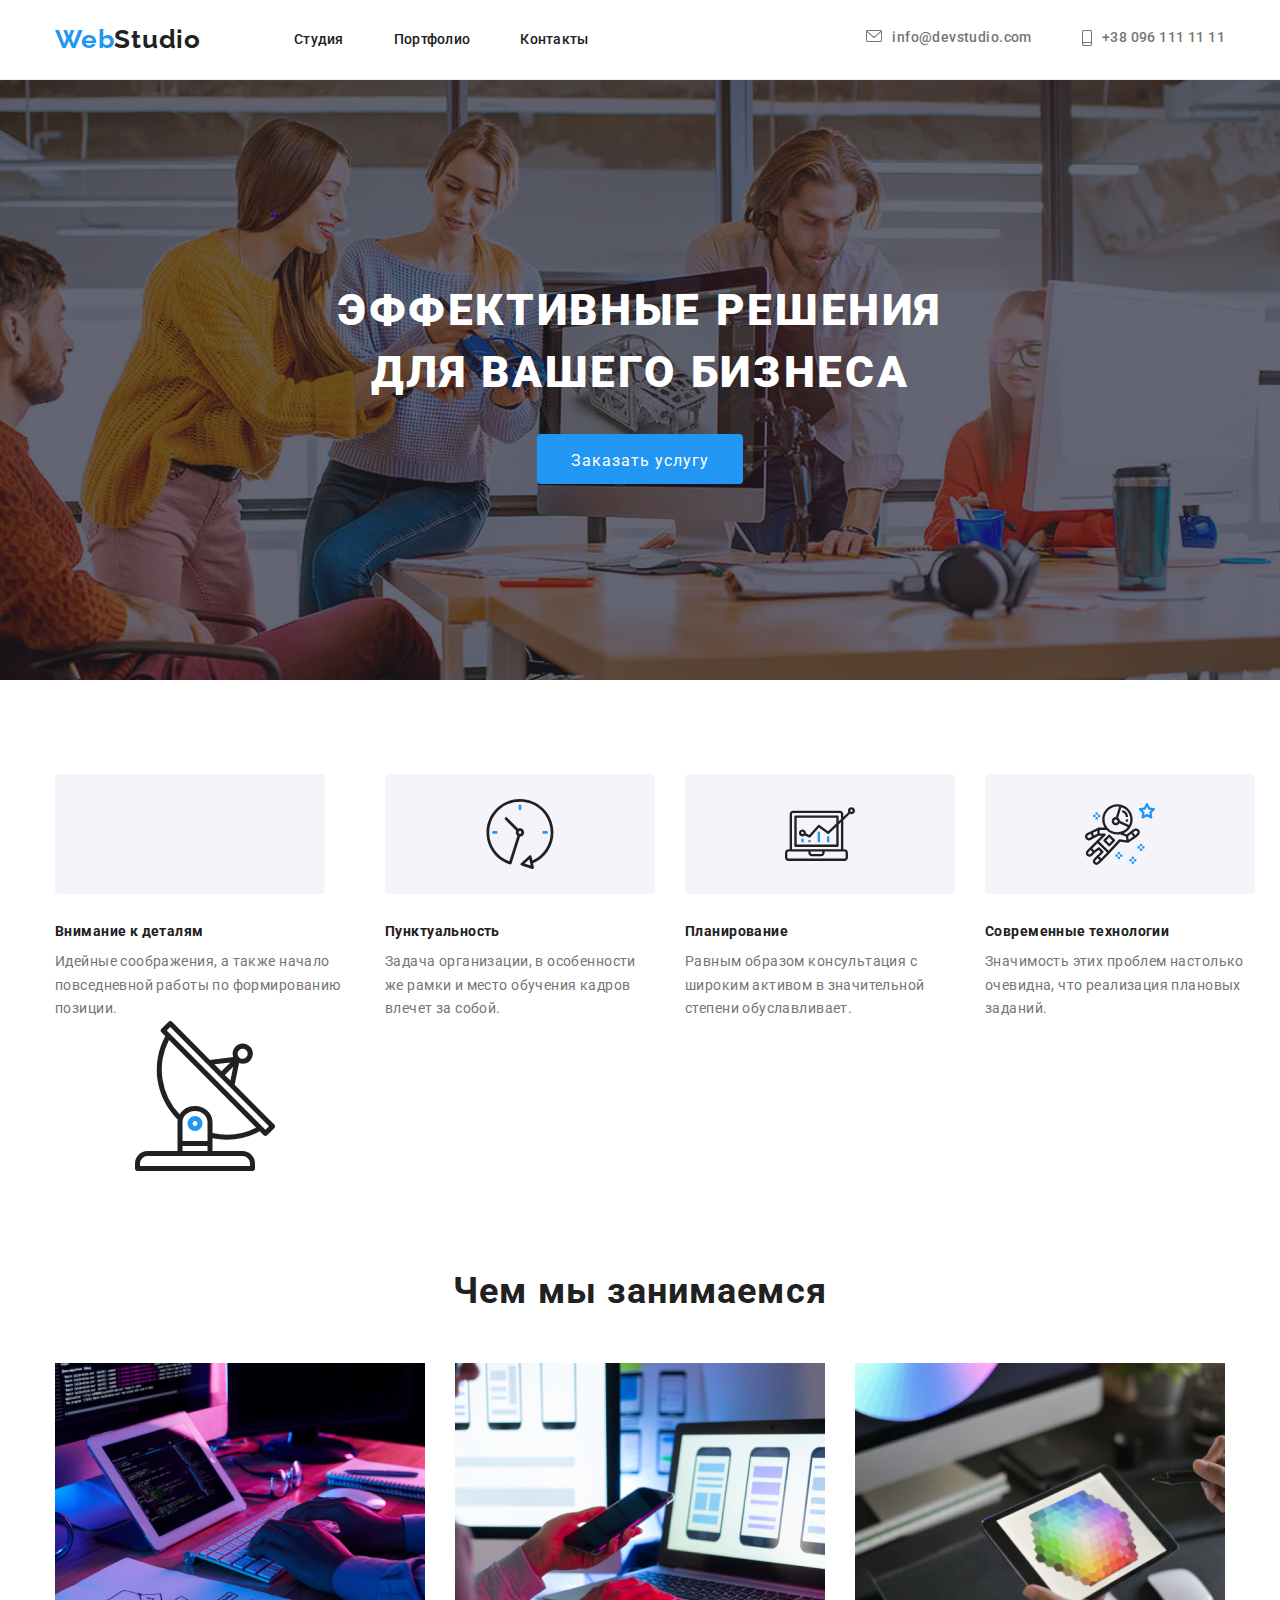
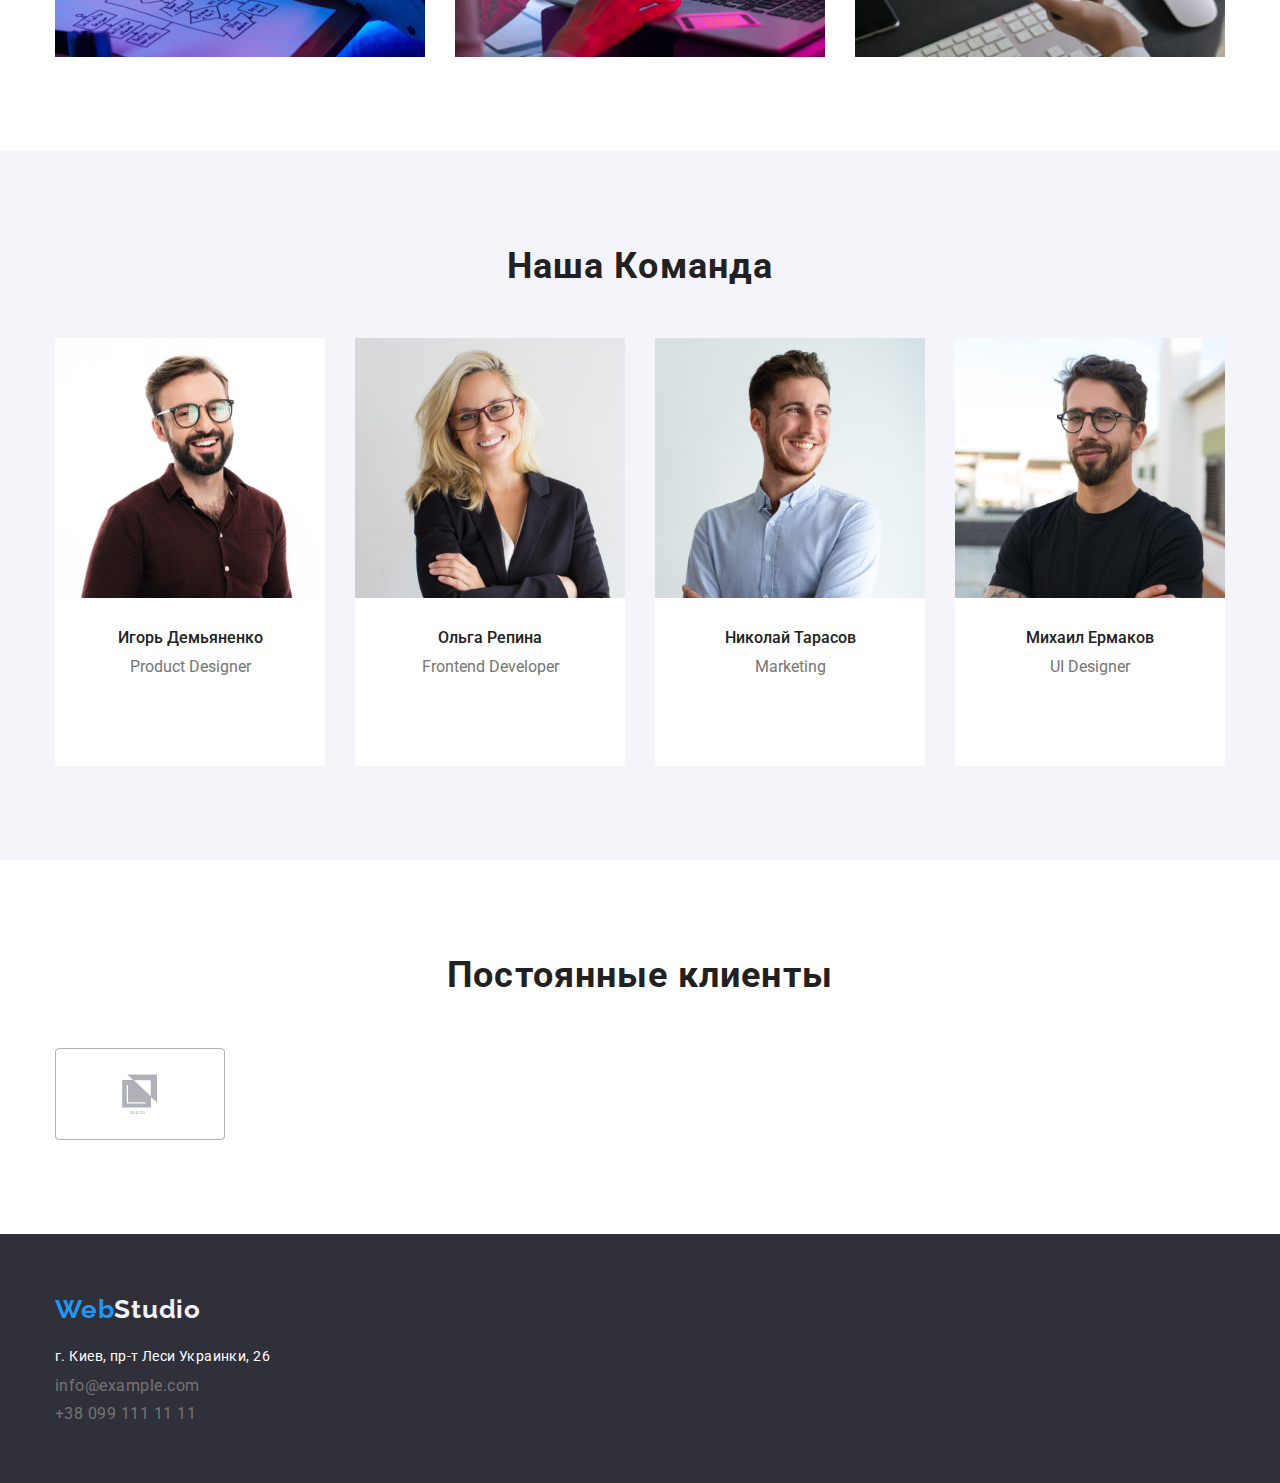
==== index.html @ 6a3cccfc "1" ====
<!DOCTYPE html>
<html lang="ru">

<head>
    <meta charset="UTF-8">
    <meta http-equiv="X-UA-Compatible" content="IE=edge">
    <meta name="viewport" content="width=device-width, initial-scale=1.0">
    <link rel="preconnect" href="https://fonts.googleapis.com">
    <link rel="preconnect" href="https://fonts.gstatic.com" crossorigin>
    <link rel="preconnect" href="https://fonts.googleapis.com">
    <link rel="preconnect" href="https://fonts.gstatic.com" crossorigin>
    <link href="https://fonts.googleapis.com/css2?family=Raleway:wght@700&family=Roboto:wght@400;500;700;900&display=swap"
        rel="stylesheet">
    <link rel="stylesheet" href="./css/modern-normalize.css"> 
    <link rel="stylesheet" href="./css/style.css">
    <title>Studio</title>
</head>

<body>
    <!--шапка сайта-->
    <header class="header">
        <div class="container header-container">
            <nav class="nav">
                <a class="header-logo" href=""><span class="logo-web">Web</span>Studio</a>
                <ul class="nav-list">
                    <li class="nav-item current">
                        <a class="nav-link " href="./index.html">Студия</a>
                    </li>
                    <li class="nav-item">
                        <a class="nav-link" href="./portfolio.html">Портфолио</a>
                    </li>
                    <li class="nav-item">
                        <a class="nav-link" href="#">Контакты</a>
                    </li>
                </ul>
            </nav>
            <ul class="nav-contacts">
                <li class="contacts-item">
                    <a class="contacts-link icon-mail" href="info@devstudio.com">info@devstudio.com</a>
                </li>
            
                <li class="contacts-item">
                    <a class="contacts-link icon-tel" href="+380961111111">+38 096 111 11 11</a>
                </li>
            </ul>
        </div>
    </header>
    <!--уникальный контент страницы-->
    <main>
        <!--секция 1-->
        <section class="hero-section">
            <div class="container container-hero">
                <h1 class="hero-titel">ЭФФЕКТИВНЫЕ РЕШЕНИЯ<br> ДЛЯ ВАШЕГО БИЗНЕСА</h1>
                <button class="button-hero" type="button">Заказать услугу</button>
            </div>
        </section>
        <!--наши преимущества-->
        <section class="section">
            <div class="container">
                <h2 class="visually-hidden">Наши преимущества</h2>
                <ul class="benefits-list">
                    <li class="benefits-item antena">
                        <h3 class="benefits-titel">Внимание к деталям</h3>
                        <p class="benefits-text">Идейные соображения, а также начало повседневной работы по формированию позиции.</p>
                        <svg>
                            <use href="./images/svg/symbol-defs.svg#icon-antenna"></use>
                        </svg>
                    </li>
                
                    <li class="benefits-item clock">
                        <h3 class="benefits-titel">Пунктуальность</h3>
                        <p class="benefits-text">Задача организации, в особенности же рамки и место обучения кадров влечет за собой.
                        </p>
                    </li>
                
                    <li class="benefits-item diagram">
                        <h3 class="benefits-titel">Планирование</h3>
                        <p class="benefits-text">Равным образом консультация с широким активом в значительной степени обуславливает.
                        </p>
                    </li>
                
                    <li class="benefits-item astronaut">
                        <h3 class="benefits-titel">Современные технологии</h3>
                        <p class="benefits-text">Значимость этих проблем настолько очевидна, что реализация плановых заданий.</p>
                    </li>
                </ul>
            </div>
        </section>
        <!--секция чем мы занимаемся-->
        <section class="section jobs-section">
            <div class="container">
                <h2 class="titel">Чем мы занимаемся</h2>
                <ul class="jobs-list">
                    <li class="jobs-item">
                        <img src="./images/tablet.png" alt="верстаем" width="370">
                    </li>
                    <li class="jobs-item">
                        <img src="./images/notebook.png" alt="програмируем" width="370">
                    </li>
                    <li class="jobs-item">
                        <img src="./images/tabletmini.png" alt="стилизируем" width="370">
                    </li>
                </ul>
            </div>
        </section>
        <!--секция наша команда-->
        <section class="section team-section">
            <div class="container">
                <h2 class="titel">Наша Команда</h2>
                <ul class="team-list">
                    <li class="team-item">
                        <img src="./images/jpeg/igor.jpg" alt="Игорь" width="270">
                        <div class="team-card">
                            <h3 class="team-name">Игорь Демьяненко</h3>
                            <p class="team-position">Product Designer</p>
                        </div>
                    </li>
                    <li class="team-item">
                        <img src="./images/jpeg/olga.jpg" alt="Ольга" width="270">
                        <div class="team-card">
                            <h3 class="team-name">Ольга Репина</h3>
                            <p class="team-position">Frontend Developer</p>
                        </div>
                    </li>
                    <li class="team-item">
                        <img src="./images/jpeg/nikolay.jpg" alt="Николай" width="270">
                        <div class="team-card">
                            <h3 class="team-name">Николай Тарасов</h3>
                            <p class="team-position">Marketing</p>
                        </div>
                    </li>
                    <li class="team-item">
                        <img src="./images/jpeg/mikhail.jpg" alt="Михаил" width="270">
                        <div class="team-card">
                            <h3 class="team-name">Михаил Ермаков</h3>
                            <p class="team-position">UI Designer</p>
                        </div>
                    </li>
                </ul>
            </div>
        </section>
        <section class="section">
            <div class="container">
                <h2 class="titel">Постоянные клиенты</h2>
                <ul class="clients-list">
                    <li class="clients-item">
                        <a class="clients-link">
                            <svg class="clients-icon">
                                <use href="./images/svg/symbol-defs.svg#icon-client-1"></use>
                            </svg>
                        </a>
                    </li>
                    <li class="clients-item">
                        
                    </li>
                    <li class="clients-item">
                        
                    </li>
                    <li class="clients-item">
                        
                    </li>
                    <li class="clients-item">
                        
                    </li>
                    <li class="clients-item">
                        
                    </li>
                </ul>
            </div>
        </section>
    </main>
    <!--подвал-->
    <footer class="page-footer">
        <div class="container">
            <a class="footer-logo" href=""><span class="logo-web">Web</span>Studio</a>
            <address class="address">
                <ul class="address-list">
                    <li class="address-item">
                        <a class="address-link"
                            href="https://www.google.com/maps/place/%D0%B1%D1%83%D0%BB.+%D0%9B%D0%B5%D1%81%D0%B8+%D0%A3%D0%BA%D1%80%D0%B0%D0%B8%D0%BD%D0%BA%D0%B8,+26,+%D0%9A%D0%B8%D0%B5%D0%B2,+02000/data=!4m2!3m1!1s0x40d4cf0e033ecbe9:0x57a4dffefec77da0?sa=X&ved=2ahUKEwixr6azg6_zAhUvlIsKHU6wDGkQ8gF6BAgFEAE">г.
                            Киев, пр-т Леси Украинки, 26</a>
                    </li>
                    <li class="address-item">
                        <a class="contacts-link" href="mailto:info@example.com">info@example.com</a>
                    </li>
                    <li class="address-item">
                        <a class="contacts-link" href="tel:+380991111111">+38 099 111 11 11</a>
                    </li>
                </ul>
            </address>
        </div>
    </footer>
</body>

</html>
---- css/style.css ----
/* 
основной шрифт страницы Roboto 
шрифт логотипа Raleway 700

Weight ссылок и кнопок на странице портфолио 500
Weight заголовков 700 900

цвета
основной цвет абзацов #757575;
вторичный цвет заголовков, ссылок #212121;
белый цвет для кнопок и заголовков #FFFFFF

основной цвет фона #E5E5E5
вторичный цвет фона #F5F4FA
цвет для сылок с эфектом ховер #2196F3
-------------------------------------------------------------------------------------*/

:root {
  --title-text-color: #212121;
  --accent-color: #2196f3;
  --primary-white-color: #ffffff;
  --bg-white-color: #f5f4fa;
  --main-text-color: #757575;
  --dark-bg-color: #2f303a;
}

body {
  font-family: roboto, sans-serif;
  color: var(--main-text-color);
}
h1,
h2,
h3,
p {
  margin: 0;
}
ul {
  padding: 0;
  margin: 0;
  list-style: none;
}
img {
  display: block;
  max-width: 100%;
  height: auto;
}

.container {
  width: 1200px;
  margin-left: auto;
  margin-right: auto;
  padding-left: 15px;
  padding-right: 15px;
}
.section {
  padding-top: 94px;
  padding-bottom: 94px;
}
.titel {
  margin-top: 0;
  margin-bottom: 50px;

  font-weight: 700;
  font-size: 36px;
  line-height: 1.2;
  letter-spacing: 0.03em;
  text-align: center;
  color: var(--title-text-color);
}
.current {
  color: var(--accent-color);
}
/* шапка-----------*/
.header {
  border-bottom: 1px solid #eeeeee;
}
.header-container {
  display: flex;
  align-items: center;
}
.header-logo {
  font-family: raleway, sans-serif;
  font-weight: 700;
  font-size: 26px;
  line-height: 1.2;
  letter-spacing: 0.03em;
  color: var(--title-text-color);
  text-decoration: none;
}
.logo-web {
  color: var(--accent-color);
}
/* навигация -----------------------------*/
.nav {
  display: flex;
  align-items: center;
}
.nav-list {
  display: flex;
  margin-left: 93px;
}
.nav-list .nav-item:not(:last-child) {
  margin-right: 50px;
}
.nav-item {
  list-style: none;
}

.nav-link {
  display: block;
  padding-top: 32px;
  padding-bottom: 32px;

  font-weight: 500;
  font-size: 14px;
  line-height: 1.1;
  letter-spacing: 0.02em;
  color: var(--title-text-color);
  text-decoration: none;
}
.nav-link:hover,
.nav-link:focus {
  color: var(--accent-color);
}
/* почта+телефон -----------------------------*/
.nav-contacts {
  display: flex;
  margin-left: auto;

  font-weight: 500;
  font-size: 14px;
  line-height: 1.1;
  letter-spacing: 0.02em;
  list-style: none;
}
.nav-contacts .contacts-item + .contacts-item {
  margin-left: 50px;
}

.contacts-link {
  display: inline-flex;

  color: var(--main-text-color);
  text-decoration: none;
  font-style: normal;
  letter-spacing: 0.03em;
}
.contacts-link:hover,
.contacts-link:focus {
  color: var(--accent-color);
}
.icon-mail::before {
  content: "";
  width: 16px;
  height: 12px;
  margin-right: 10px;
  background-image: url(../images/svg/envelope.svg);
}
.icon-tel::before {
  content: "";
  width: 10px;
  height: 16px;
  margin-right: 10px;
  background-image: url(../images/svg/smartphone.svg);
}

/* герой --------------------------------------*/
.hero-section {
  padding: 200px 0;
  text-align: center;
  max-width: 1600px;
  height: 600px;
  margin-left: auto;
  margin-right: auto;
  background-image: linear-gradient(
      to right,
      rgba(47, 48, 58, 0.4),
      rgba(47, 48, 58, 0.4)
    ),
    url(../images/jpeg/bg-img.jpg);
  background-repeat: no-repeat;
  background-position: center;
}
.container-hero {
}
.hero-titel {
  margin-top: 0;
  margin-bottom: 30px;

  font-weight: 900;
  font-size: 44px;
  line-height: 1.4;
  letter-spacing: 0.06em;
  color: var(--primary-white-color);
}
.button-hero {
  min-width: 200px;
  height: 50px;
  padding: 10px 32px;
  border-radius: 4px;
  border-color: transparent;

  font-family: roboto, sans-serif;
  font-size: 16px;
  line-height: 1.9;
  letter-spacing: 0.06em;
  color: var(--primary-white-color);
  background-color: var(--accent-color);
  cursor: pointer;
}

/* секция ПРЕИМУЩЕСТВА(BENEFITS) страница "студия"------------- */
.visually-hidden {
  position: absolute;
  width: 1px;
  height: 1px;
  margin: -1px;
  padding: 0;
  overflow: hidden;
  border: 0;
  clip: rect(0 0 0 0);
}
.benefits-list {
  display: flex;
}
.benefits-list .benefits-item + .benefits-item {
  margin-left: 30px;
}
.benefits-item {
  display: block;
}
.benefits-item::before {
  display: block;
  content: "";
  width: 270px;
  height: 120px;
  margin-bottom: 30px;
  border-radius: 4px;
  background-repeat: no-repeat;
  background-position: center;
  background-color: var(--bg-white-color);
}
/* .antena::before {
  background-image: url(../images/svg/symbol-defs.svg#icon-antenna);
} */
.clock::before {
  background-image: url(../images/svg/clock\ 1.svg);
}
.diagram::before {
  background-image: url(../images/svg/diagram\ 1.svg);
}
.astronaut::before {
  background-image: url(../images/svg/astronaut\ 1.svg);
}
.benefits-titel {
  margin-top: 0;
  margin-bottom: 10px;

  font-weight: 700;
  font-size: 14px;
  line-height: 1.1;
  letter-spacing: 0.03em;
  color: var(--title-text-color);
}
.benefits-text {
  margin-top: 0;
  margin-bottom: 0;

  font-weight: 400;
  font-size: 14px;
  line-height: 1.7;
  letter-spacing: 0.03em;
}

/* секция ЧЕМ МЫ ЗАНИМАЕМСЯ(Jobs) страница "студия"--------- */
.jobs-section {
  padding-top: 0;
}
.jobs-list {
  display: flex;
}
.jobs-list .jobs-item + .jobs-item {
  margin-left: 30px;
}

/* секция команда(Team) страница "студия" --------------------*/
.team-section {
  background-color: var(--bg-white-color);
}
.team-card {
  padding: 30px 0;
  background-color: var(--primary-white-color);
}

.team-list {
  display: flex;
}
.team-list .team-item + .team-item {
  margin-left: 30px;
}
.team-item {
  border-radius: 0px 0px 4px 4px;
}
.team-card::after {
  display: block;
  content: "";
  height: 44px;
  margin-top: 16px;
  background-repeat: no-repeat;
  background-position: center;
  background-image: url();
}
.team-name {
  margin-bottom: 10px;
  text-align: center;
  font-weight: 500;
  font-size: 16px;
  line-height: 1.2;
  color: var(--title-text-color);
}
.team-position {
  text-align: center;
  font-weight: 400;
  font-size: 16px;
  line-height: 1.2;
}
/* секция клиенты-------------------- */
.clients-list {
  display: flex;
}
.clients-list .clients-item + .clients-item {
  margin-left: 30px;
}
.clients-item {
}
.clients-link {
  display: block;
  width: 170px;
  height: 92px;
  border: 1px solid #afb1b8;
  border-radius: 4px;
}
.clients-icon {
  width: 100%;
  height: 100%;
}

/* футер--------------------------------------------------- */
.page-footer {
  padding: 60px 0;
  background-color: #2f303a;
}
.footer-logo {
  display: block;
  margin-bottom: 20px;
  font-family: raleway, sans-serif;
  font-weight: 700;
  font-size: 26px;
  line-height: 1.2;
  letter-spacing: 0.03em;
  color: var(--bg-white-color);
  text-decoration: none;
}
.address-list {
}
.address-list .address-item + .address-item {
  margin-top: 9px;
}
.address-item {
}
.address-link {
  font-style: normal;
  font-size: 14px;
  line-height: 1.7;
  letter-spacing: 0.03em;
  color: var(--primary-white-color);
  text-decoration: none;
}
.address-link:hover,
.address-link:focus {
  color: var(--accent-color);
}

/* СТРАНИЦА портфолио ----------------------------------*/
/* кнопки навигации */
.filters-section {
  margin-top: 94px;
}
.buttons-list {
  display: flex;
  justify-content: center;
  margin-bottom: 34px;
  list-style: none;
}
.buttons-list .buttons-item + .buttons-item {
  margin-left: 8px;
}
.buttons-item {
}
.filter-btn {
  border: transparent;
  padding: 6px 22px;
  border-radius: 4px;
  height: 38px;

  font-family: roboto, sans-serif;
  font-weight: 500;
  font-size: 16px;
  line-height: 1.6;
  letter-spacing: 0.03em;
  color: var(--title-text-color);
  background-color: var(--bg-white-color);
  cursor: pointer;
}
.filter-btn:hover,
.filter-btn:focus {
  color: var(--primary-white-color);
  background-color: var(--accent-color);
}

/* СЕКЦИЯ портфолио ---------------------------------------*/
.portfolio-list {
  display: inline-flex;
  flex-wrap: wrap;
}
.portfolio-item {
  width: 370px;
  margin-right: 30px;
  margin-bottom: 30px;
  border-right: 1px solid #eeeeee;
  border-bottom: 1px solid #eeeeee;
  border-left: 1px solid #eeeeee;
}
.portfolio-item:nth-child(3n) {
  margin-right: 0;
}
.portfolio-item:nth-last-child(-n + 3) {
  margin-bottom: 0;
}
.portfolio-card {
  padding: 20px 24px;
}
.portfolio-titel {
  margin-bottom: 4px;

  font-weight: 700;
  font-size: 18px;
  line-height: 2;
  letter-spacing: 0.06em;
  color: var(--title-text-color);
}
.portfolio-text {
  letter-spacing: 0.03em;
}
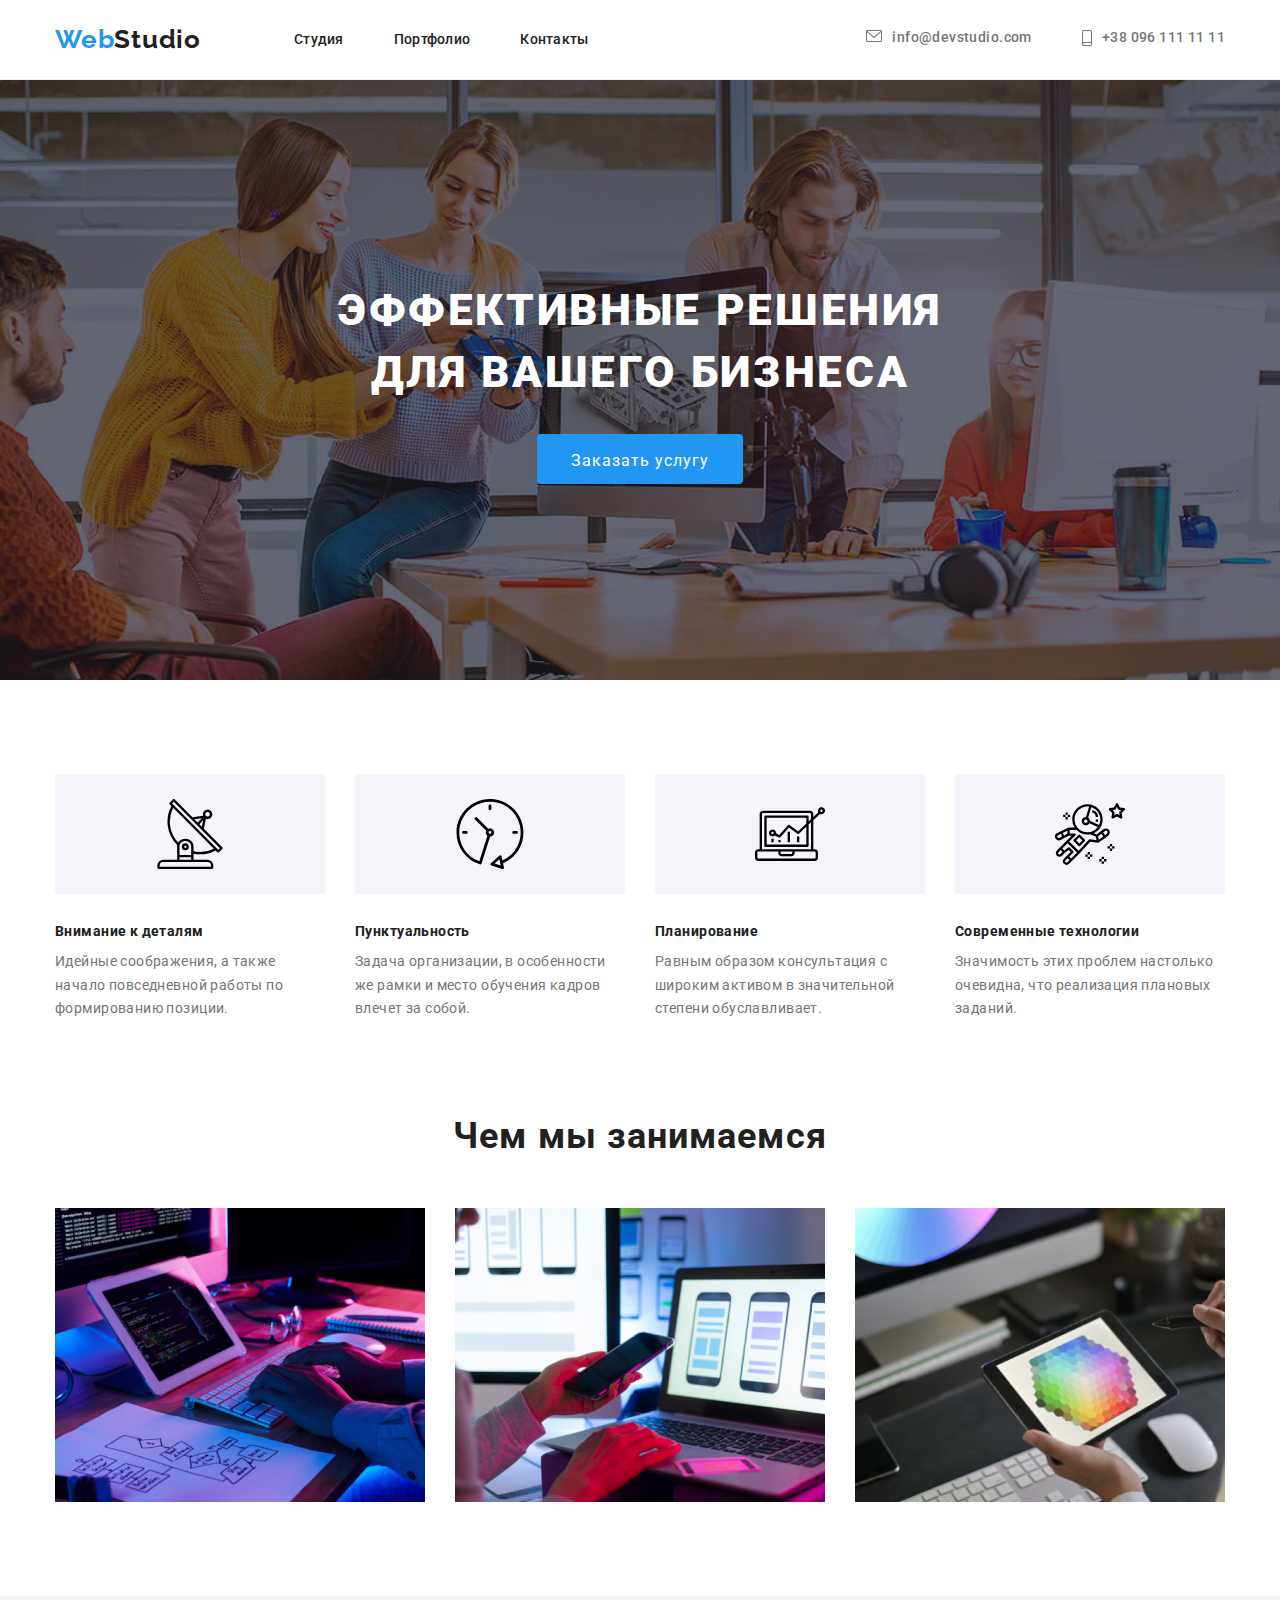
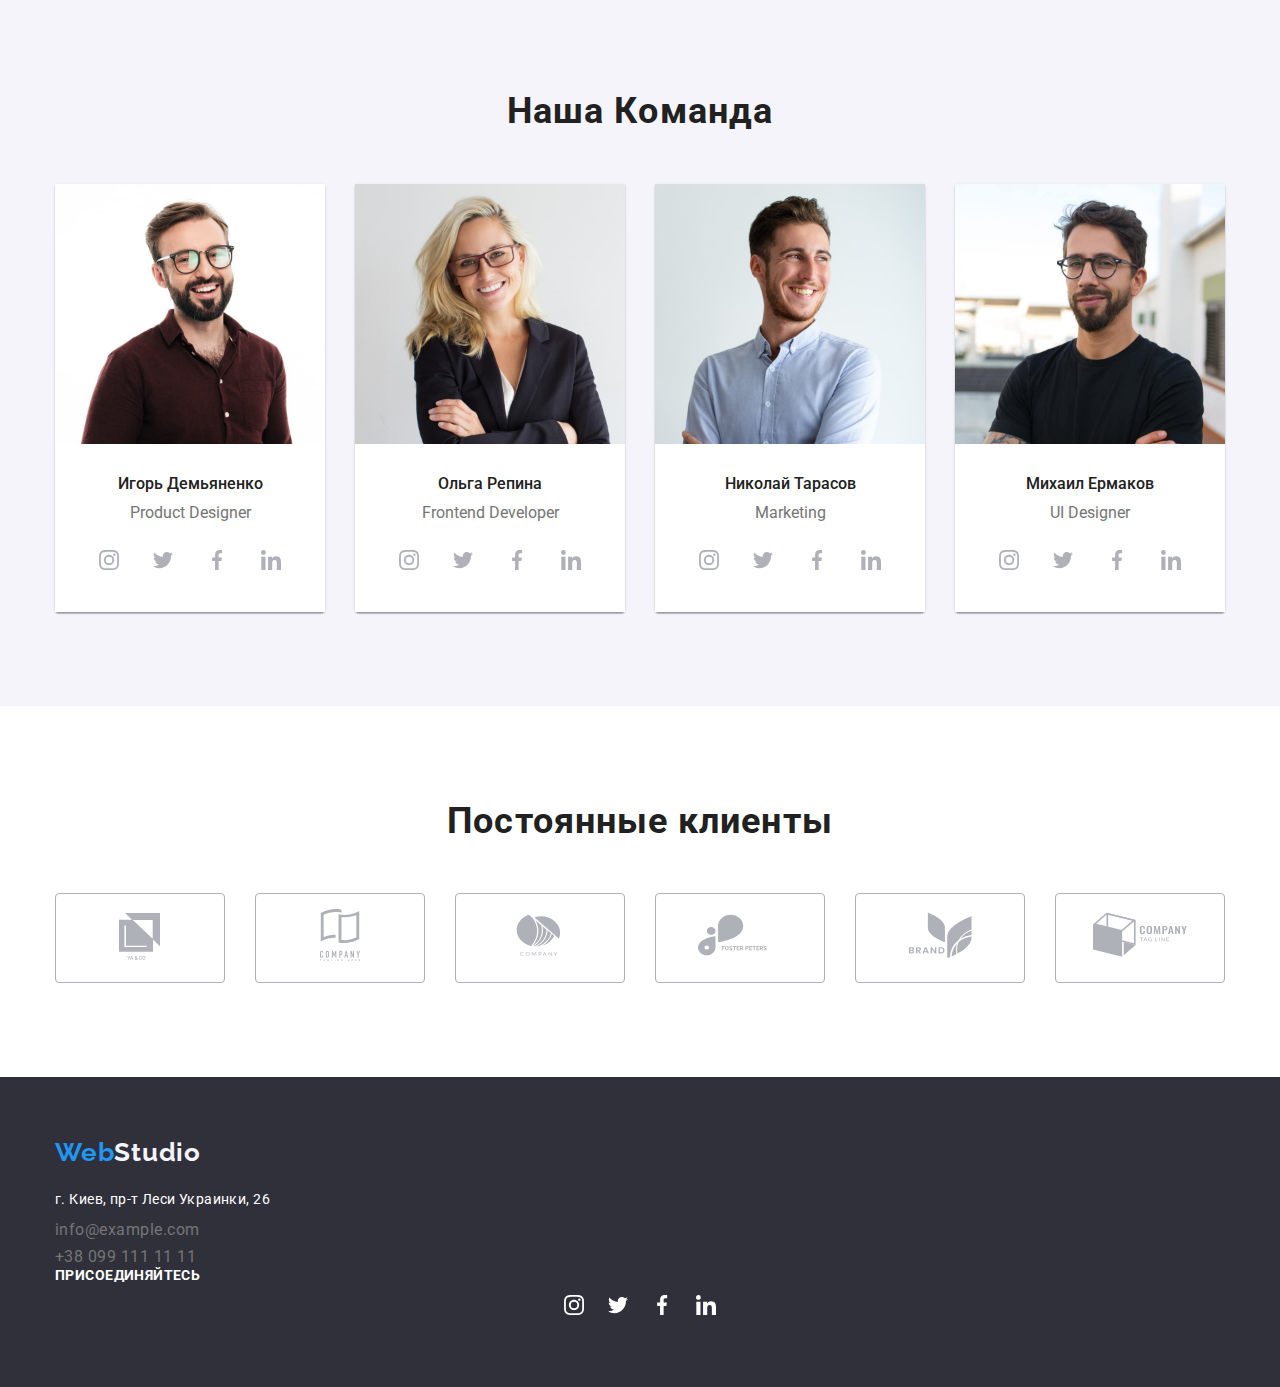
==== commit e00410d6: "свг готово 3 секции" ====
--- a/index.html
+++ b/index.html
@@ -59,27 +59,44 @@
             <div class="container">
                 <h2 class="visually-hidden">Наши преимущества</h2>
                 <ul class="benefits-list">
-                    <li class="benefits-item antena">
+                    <li class="benefits-item ">
+                        <div class="benefits-bg">
+                              <svg class="benefits-icon" width="70" height="70"viewBox="0 0 70 70">
+                                 <use href="./images/svg/symbol-defs.svg#icon-antenna"></use>
+                             </svg> 
+                        </div>
                         <h3 class="benefits-titel">Внимание к деталям</h3>
                         <p class="benefits-text">Идейные соображения, а также начало повседневной работы по формированию позиции.</p>
-                        <svg>
-                            <use href="./images/svg/symbol-defs.svg#icon-antenna"></use>
+                    </li>
+                
+                    <li class="benefits-item ">
+                        <div class="benefits-bg">
+                        <svg class="" width="70" height="70">
+                            <use href="./images/svg/symbol-defs.svg#icon-clock"></use>
                         </svg>
-                    </li>
-                
-                    <li class="benefits-item clock">
+                        </div>
                         <h3 class="benefits-titel">Пунктуальность</h3>
                         <p class="benefits-text">Задача организации, в особенности же рамки и место обучения кадров влечет за собой.
                         </p>
                     </li>
                 
-                    <li class="benefits-item diagram">
+                    <li class="benefits-item ">
+                        <div class="benefits-bg">
+                        <svg class="" width="70" height="70">
+                            <use href="./images/svg/symbol-defs.svg#icon-diagram"></use>
+                        </svg>
+                        </div>
                         <h3 class="benefits-titel">Планирование</h3>
                         <p class="benefits-text">Равным образом консультация с широким активом в значительной степени обуславливает.
                         </p>
                     </li>
                 
-                    <li class="benefits-item astronaut">
+                    <li class="benefits-item ">
+                        <div class="benefits-bg">
+                        <svg class="" width="70" height="70">
+                            <use href="./images/svg/symbol-defs.svg#icon-astronaut"></use>
+                        </svg>
+                        </div>
                         <h3 class="benefits-titel">Современные технологии</h3>
                         <p class="benefits-text">Значимость этих проблем настолько очевидна, что реализация плановых заданий.</p>
                     </li>
@@ -113,6 +130,44 @@
                         <div class="team-card">
                             <h3 class="team-name">Игорь Демьяненко</h3>
                             <p class="team-position">Product Designer</p>
+                            <ul class="social-list">
+                                <li class="social-item">
+                                    <a class="social-link">
+                                        <div class="social-bg">
+                                    <svg class="social-icon" widht="20" height="20">
+                                        <use href="./images/svg/symbol-defs.svg#icon-instagram"></use>
+                                    </svg>
+                                    </div>
+                                    </a>
+                                </li>
+                                <li class="social-item">
+                                    <a class="social-link">
+                                        <div class="social-bg">
+                                            <svg class="social-icon" widht="20" height="20">
+                                                <use href="./images/svg/symbol-defs.svg#icon-twitter"></use>
+                                            </svg>
+                                        </div>
+                                    </a>
+                                </li>
+                                <li class="social-item">
+                                    <a class="social-link">
+                                        <div class="social-bg">
+                                            <svg class="social-icon" widht="20" height="20">
+                                                <use href="./images/svg/symbol-defs.svg#icon-facebook"></use>
+                                            </svg>
+                                        </div>
+                                    </a>
+                                </li>
+                                <li class="social-item">
+                                    <a class="social-link">
+                                        <div class="social-bg">
+                                            <svg class="social-icon" widht="20" height="20">
+                                                <use href="./images/svg/symbol-defs.svg#icon-linkedin"></use>
+                                            </svg>
+                                        </div>
+                                    </a>
+                                </li>
+                            </ul>
                         </div>
                     </li>
                     <li class="team-item">
@@ -120,6 +175,44 @@
                         <div class="team-card">
                             <h3 class="team-name">Ольга Репина</h3>
                             <p class="team-position">Frontend Developer</p>
+                            <ul class="social-list">
+                                <li class="social-item">
+                                    <a class="social-link">
+                                        <div class="social-bg">
+                                            <svg class="social-icon" widht="20" height="20">
+                                                <use href="./images/svg/symbol-defs.svg#icon-instagram"></use>
+                                            </svg>
+                                        </div>
+                                    </a>
+                                </li>
+                                <li class="social-item">
+                                    <a class="social-link">
+                                        <div class="social-bg">
+                                            <svg class="social-icon" widht="20" height="20">
+                                                <use href="./images/svg/symbol-defs.svg#icon-twitter"></use>
+                                            </svg>
+                                        </div>
+                                    </a>
+                                </li>
+                                <li class="social-item">
+                                    <a class="social-link">
+                                        <div class="social-bg">
+                                            <svg class="social-icon" widht="20" height="20">
+                                                <use href="./images/svg/symbol-defs.svg#icon-facebook"></use>
+                                            </svg>
+                                        </div>
+                                    </a>
+                                </li>
+                                <li class="social-item">
+                                    <a class="social-link">
+                                        <div class="social-bg">
+                                            <svg class="social-icon" widht="20" height="20">
+                                                <use href="./images/svg/symbol-defs.svg#icon-linkedin"></use>
+                                            </svg>
+                                        </div>
+                                    </a>
+                                </li>
+                            </ul>
                         </div>
                     </li>
                     <li class="team-item">
@@ -127,6 +220,44 @@
                         <div class="team-card">
                             <h3 class="team-name">Николай Тарасов</h3>
                             <p class="team-position">Marketing</p>
+                            <ul class="social-list">
+                                <li class="social-item">
+                                    <a class="social-link">
+                                        <div class="social-bg">
+                                            <svg class="social-icon" widht="20" height="20">
+                                                <use href="./images/svg/symbol-defs.svg#icon-instagram"></use>
+                                            </svg>
+                                        </div>
+                                    </a>
+                                </li>
+                                <li class="social-item">
+                                    <a class="social-link">
+                                        <div class="social-bg">
+                                            <svg class="social-icon" widht="20" height="20">
+                                                <use href="./images/svg/symbol-defs.svg#icon-twitter"></use>
+                                            </svg>
+                                        </div>
+                                    </a>
+                                </li>
+                                <li class="social-item">
+                                    <a class="social-link">
+                                        <div class="social-bg">
+                                            <svg class="social-icon" widht="20" height="20">
+                                                <use href="./images/svg/symbol-defs.svg#icon-facebook"></use>
+                                            </svg>
+                                        </div>
+                                    </a>
+                                </li>
+                                <li class="social-item">
+                                    <a class="social-link">
+                                        <div class="social-bg">
+                                            <svg class="social-icon" widht="20" height="20">
+                                                <use href="./images/svg/symbol-defs.svg#icon-linkedin"></use>
+                                            </svg>
+                                        </div>
+                                    </a>
+                                </li>
+                            </ul>
                         </div>
                     </li>
                     <li class="team-item">
@@ -134,6 +265,44 @@
                         <div class="team-card">
                             <h3 class="team-name">Михаил Ермаков</h3>
                             <p class="team-position">UI Designer</p>
+                            <ul class="social-list">
+                                <li class="social-item">
+                                    <a class="social-link">
+                                        <div class="social-bg">
+                                            <svg class="social-icon" widht="20" height="20">
+                                                <use href="./images/svg/symbol-defs.svg#icon-instagram"></use>
+                                            </svg>
+                                        </div>
+                                    </a>
+                                </li>
+                                <li class="social-item">
+                                    <a class="social-link">
+                                        <div class="social-bg">
+                                            <svg class="social-icon" widht="20" height="20">
+                                                <use href="./images/svg/symbol-defs.svg#icon-twitter"></use>
+                                            </svg>
+                                        </div>
+                                    </a>
+                                </li>
+                                <li class="social-item">
+                                    <a class="social-link">
+                                        <div class="social-bg">
+                                            <svg class="social-icon" widht="20" height="20">
+                                                <use href="./images/svg/symbol-defs.svg#icon-facebook"></use>
+                                            </svg>
+                                        </div>
+                                    </a>
+                                </li>
+                                <li class="social-item">
+                                    <a class="social-link">
+                                        <div class="social-bg">
+                                            <svg class="social-icon" widht="20" height="20">
+                                                <use href="./images/svg/symbol-defs.svg#icon-linkedin"></use>
+                                            </svg>
+                                        </div>
+                                    </a>
+                                </li>
+                            </ul>
                         </div>
                     </li>
                 </ul>
@@ -144,26 +313,58 @@
                 <h2 class="titel">Постоянные клиенты</h2>
                 <ul class="clients-list">
                     <li class="clients-item">
-                        <a class="clients-link">
-                            <svg class="clients-icon">
+                        <div class="clients-bg">
+                        <a href="" class="clients-link">
+                            <svg class="clients-icon" width="106px" hight="60px">
                                 <use href="./images/svg/symbol-defs.svg#icon-client-1"></use>
                             </svg>
+                            </div>
                         </a>
                     </li>
                     <li class="clients-item">
-                        
-                    </li>
-                    <li class="clients-item">
-                        
-                    </li>
-                    <li class="clients-item">
-                        
-                    </li>
-                    <li class="clients-item">
-                        
-                    </li>
-                    <li class="clients-item">
-                        
+                        <div class="clients-bg">
+                        <a href="" class="clients-link">
+                            <svg class="clients-icon" width="106px" hight="60px">
+                                <use href="./images/svg/symbol-defs.svg#icon-client-2"></use>
+                            </svg>
+                        </a>
+                        </div>
+                    </li>
+                    <li class="clients-item">
+                        <div class="clients-bg">
+                        <a href="" class="clients-link">
+                            <svg class="clients-icon" width="106px" hight="60px">
+                                <use href="./images/svg/symbol-defs.svg#icon-client-3"></use>
+                            </svg>
+                        </a>
+                        </div>
+                    </li>
+                    <li class="clients-item">
+                        <div class="clients-bg">
+                    <a href="" class="clients-link">
+                        <svg class="clients-icon" width="106px" hight="60px">
+                            <use href="./images/svg/symbol-defs.svg#icon-client-4"></use>
+                        </svg>
+                    </a>
+                    </div>
+                    </li>
+                    <li class="clients-item">
+                        <div class="clients-bg">
+                    <a href="" class="clients-link">
+                        <svg class="clients-icon" width="106px" hight="60px">
+                            <use href="./images/svg/symbol-defs.svg#icon-client-5"></use>
+                        </svg>
+                    </a>
+                    </div>
+                    </li>
+                    <li class="clients-item">
+                        <div class="clients-bg">
+                        <a href="" class="clients-link">
+                            <svg class="clients-icon" width="106px" hight="60px">
+                                <use href="./images/svg/symbol-defs.svg#icon-client-6"></use>
+                            </svg>
+                        </a>
+                        </div>
                     </li>
                 </ul>
             </div>
@@ -187,7 +388,49 @@
                         <a class="contacts-link" href="tel:+380991111111">+38 099 111 11 11</a>
                     </li>
                 </ul>
+                
             </address>
+            <div class="social-footer">
+            <h2 class="social-titel">присоединяйтесь</h2>
+            <ul class="social-list">
+                <li class="footer-social-item">
+                    <a class="footer-social-link">
+                        <div class="footer-social-block">
+                            <svg class="social-icon" widht="20" height="20">
+                                <use href="./images/svg/symbol-defs.svg#icon-instagram1"></use>
+                            </svg>
+                        </div>
+                    </a>
+                </li>
+                <li class="footer-social-item">
+                    <a class="footer-social-link">
+                        <div class="footer-social-block">
+                            <svg class="social-icon" widht="20" height="20">
+                                <use href="./images/svg/symbol-defs.svg#icon-twitter1"></use>
+                            </svg>
+                        </div>
+                    </a>
+                </li>
+                <li class="footer-social-item">
+                    <a class="footer-social-link">
+                        <div class="footer-social-block">
+                            <svg class="social-icon" widht="20" height="20">
+                                <use href="./images/svg/symbol-defs.svg#icon-facebook1"></use>
+                            </svg>
+                        </div>
+                    </a>
+                </li>
+                <li class="footer-social-item">
+                    <a class="footer-social-link">
+                        <div class="footer-social-block">
+                            <svg class="social-icon" widht="20" height="20">
+                                <use href="./images/svg/symbol-defs.svg#icon-linkedin1"></use>
+                            </svg>
+                        </div>
+                    </a>
+                </li>
+            </ul>
+            </div>
         </div>
     </footer>
 </body>
--- a/css/style.css
+++ b/css/style.css
@@ -226,32 +226,21 @@
 .benefits-list .benefits-item + .benefits-item {
   margin-left: 30px;
 }
-.benefits-item {
-  display: block;
-}
-.benefits-item::before {
-  display: block;
-  content: "";
+
+.benefits-bg {
+  display: flex;
+  justify-content: center;
+  align-items: center;
   width: 270px;
   height: 120px;
   margin-bottom: 30px;
   border-radius: 4px;
-  background-repeat: no-repeat;
-  background-position: center;
   background-color: var(--bg-white-color);
 }
-/* .antena::before {
-  background-image: url(../images/svg/symbol-defs.svg#icon-antenna);
-} */
-.clock::before {
-  background-image: url(../images/svg/clock\ 1.svg);
-}
-.diagram::before {
-  background-image: url(../images/svg/diagram\ 1.svg);
-}
-.astronaut::before {
-  background-image: url(../images/svg/astronaut\ 1.svg);
-}
+.benefits-icon {
+  display: flex;
+}
+
 .benefits-titel {
   margin-top: 0;
   margin-bottom: 10px;
@@ -299,17 +288,11 @@
   margin-left: 30px;
 }
 .team-item {
+  box-shadow: 0px 1px 3px rgba(0, 0, 0, 0.12), 0px 1px 1px rgba(0, 0, 0, 0.14),
+    0px 2px 1px rgba(0, 0, 0, 0.2);
   border-radius: 0px 0px 4px 4px;
 }
-.team-card::after {
-  display: block;
-  content: "";
-  height: 44px;
-  margin-top: 16px;
-  background-repeat: no-repeat;
-  background-position: center;
-  background-image: url();
-}
+
 .team-name {
   margin-bottom: 10px;
   text-align: center;
@@ -319,11 +302,40 @@
   color: var(--title-text-color);
 }
 .team-position {
+  margin-bottom: 16px;
   text-align: center;
   font-weight: 400;
   font-size: 16px;
   line-height: 1.2;
 }
+
+.social-list {
+  display: flex;
+  justify-content: center;
+  align-items: center;
+}
+.social-item {
+  fill: #afb1b8;
+}
+.social-list .social-item + .social-item {
+  margin-left: 10px;
+}
+.social-link {
+  display: block;
+}
+.social-bg:hover {
+  background-color: var(--accent-color);
+  fill: var(--primary-white-color);
+}
+.social-bg {
+  display: flex;
+  justify-content: center;
+  align-items: center;
+  width: 44px;
+  height: 44px;
+  border: none;
+  border-radius: 50%;
+}
 /* секция клиенты-------------------- */
 .clients-list {
   display: flex;
@@ -332,17 +344,22 @@
   margin-left: 30px;
 }
 .clients-item {
-}
-.clients-link {
-  display: block;
-  width: 170px;
-  height: 92px;
+  display: flex;
+  justify-content: center;
+  align-items: center;
+  width: 172px;
+  height: 90px;
   border: 1px solid #afb1b8;
   border-radius: 4px;
 }
+.clients-item:hover {
+  border-color: var(--accent-color);
+}
 .clients-icon {
-  width: 100%;
-  height: 100%;
+  fill: #afb1b8;
+}
+.clients-icon:hover {
+  fill: var(--accent-color);
 }
 
 /* футер--------------------------------------------------- */
@@ -361,7 +378,12 @@
   color: var(--bg-white-color);
   text-decoration: none;
 }
+.address {
+  display: flex;
+}
 .address-list {
+  display: inline-block;
+  margin-right: 70px;
 }
 .address-list .address-item + .address-item {
   margin-top: 9px;
@@ -381,6 +403,41 @@
   color: var(--accent-color);
 }
 
+.social-footer {
+  display: block;
+}
+.social-titel {
+  font-style: normal;
+  font-weight: 700;
+  font-size: 14px;
+  line-height: 16px;
+  letter-spacing: 0.03em;
+  text-transform: uppercase;
+  color: var(--primary-white-color);
+}
+.social-list {
+  display: flex;
+  justify-content: center;
+  align-items: center;
+}
+.footer-social-item {
+  border-radius: 50%;
+  fill: var(--primary-white-color);
+}
+.footer-social-item:hover {
+  background-color: var(--accent-color);
+}
+.footer-social-link {
+  display: block;
+}
+.footer-social-block {
+  display: flex;
+  justify-content: center;
+  align-items: center;
+  width: 44px;
+  height: 44px;
+  border: none;
+}
 /* СТРАНИЦА портфолио ----------------------------------*/
 /* кнопки навигации */
 .filters-section {
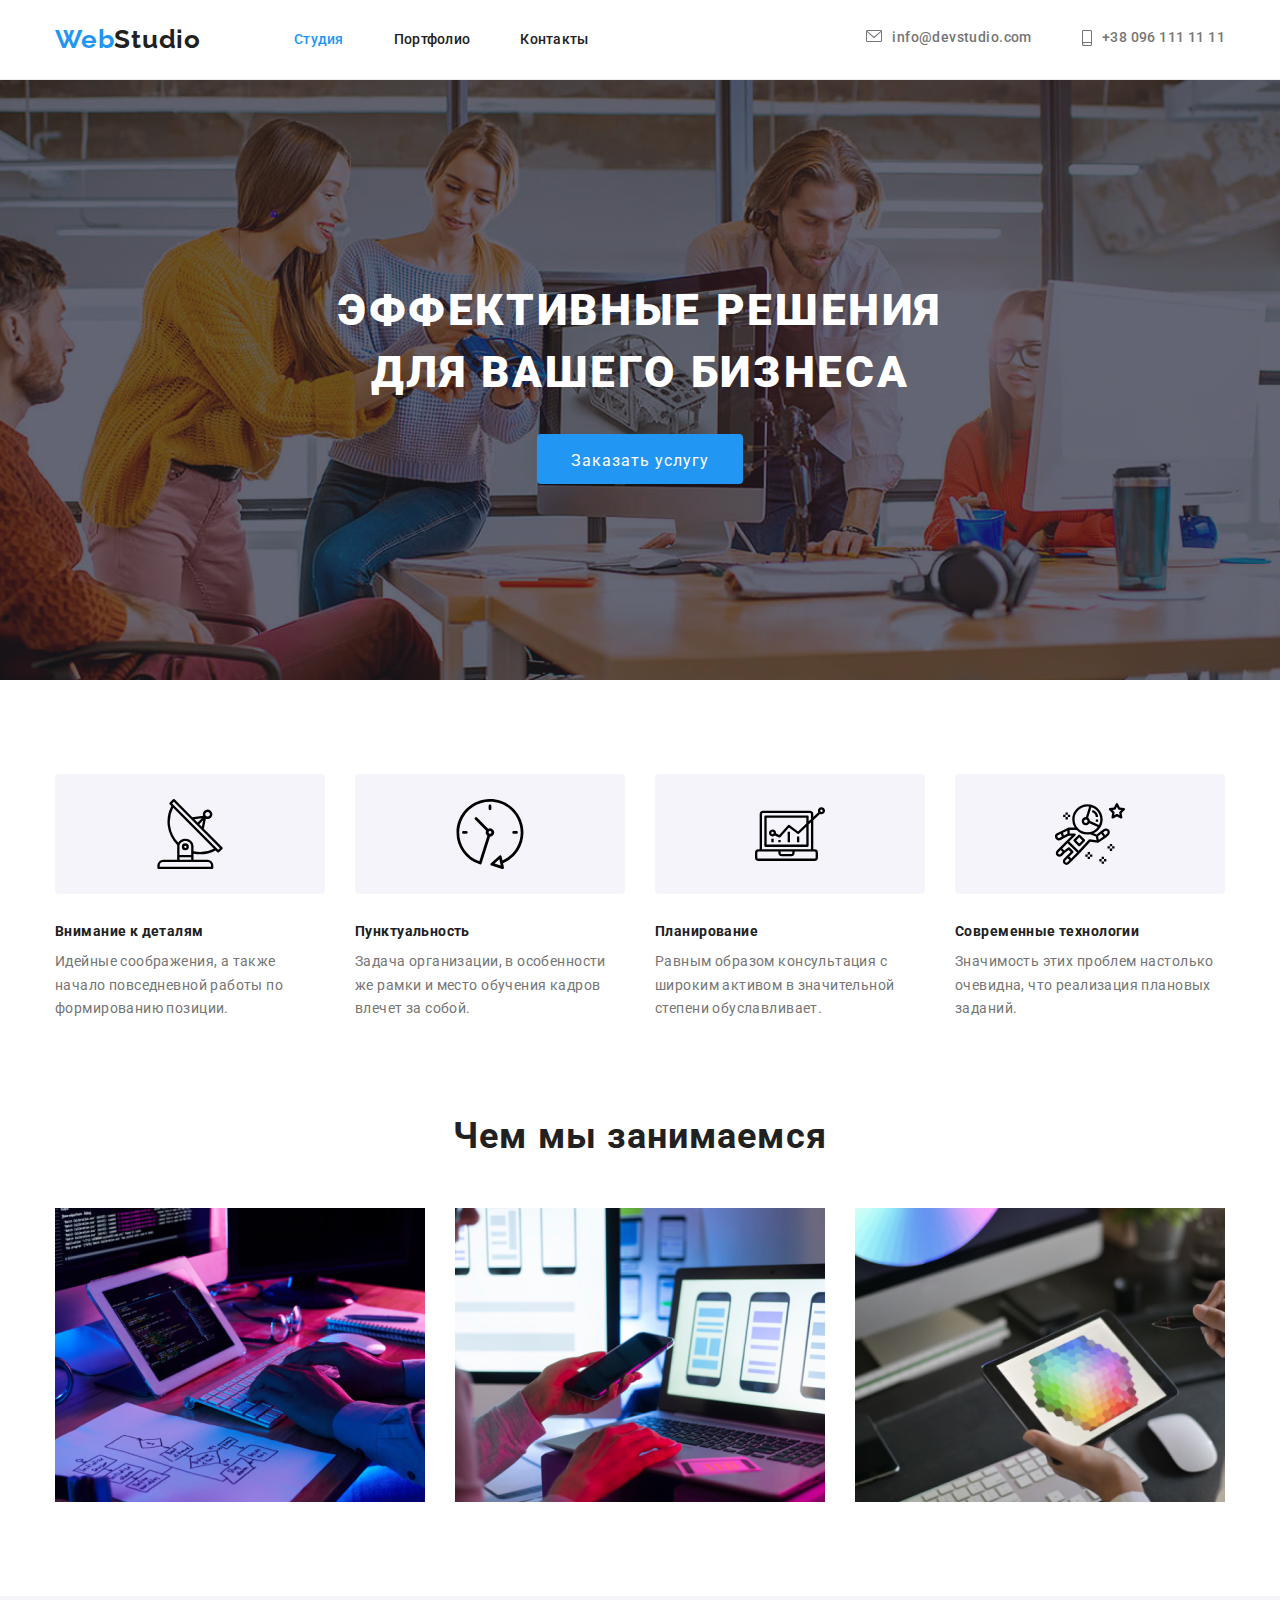
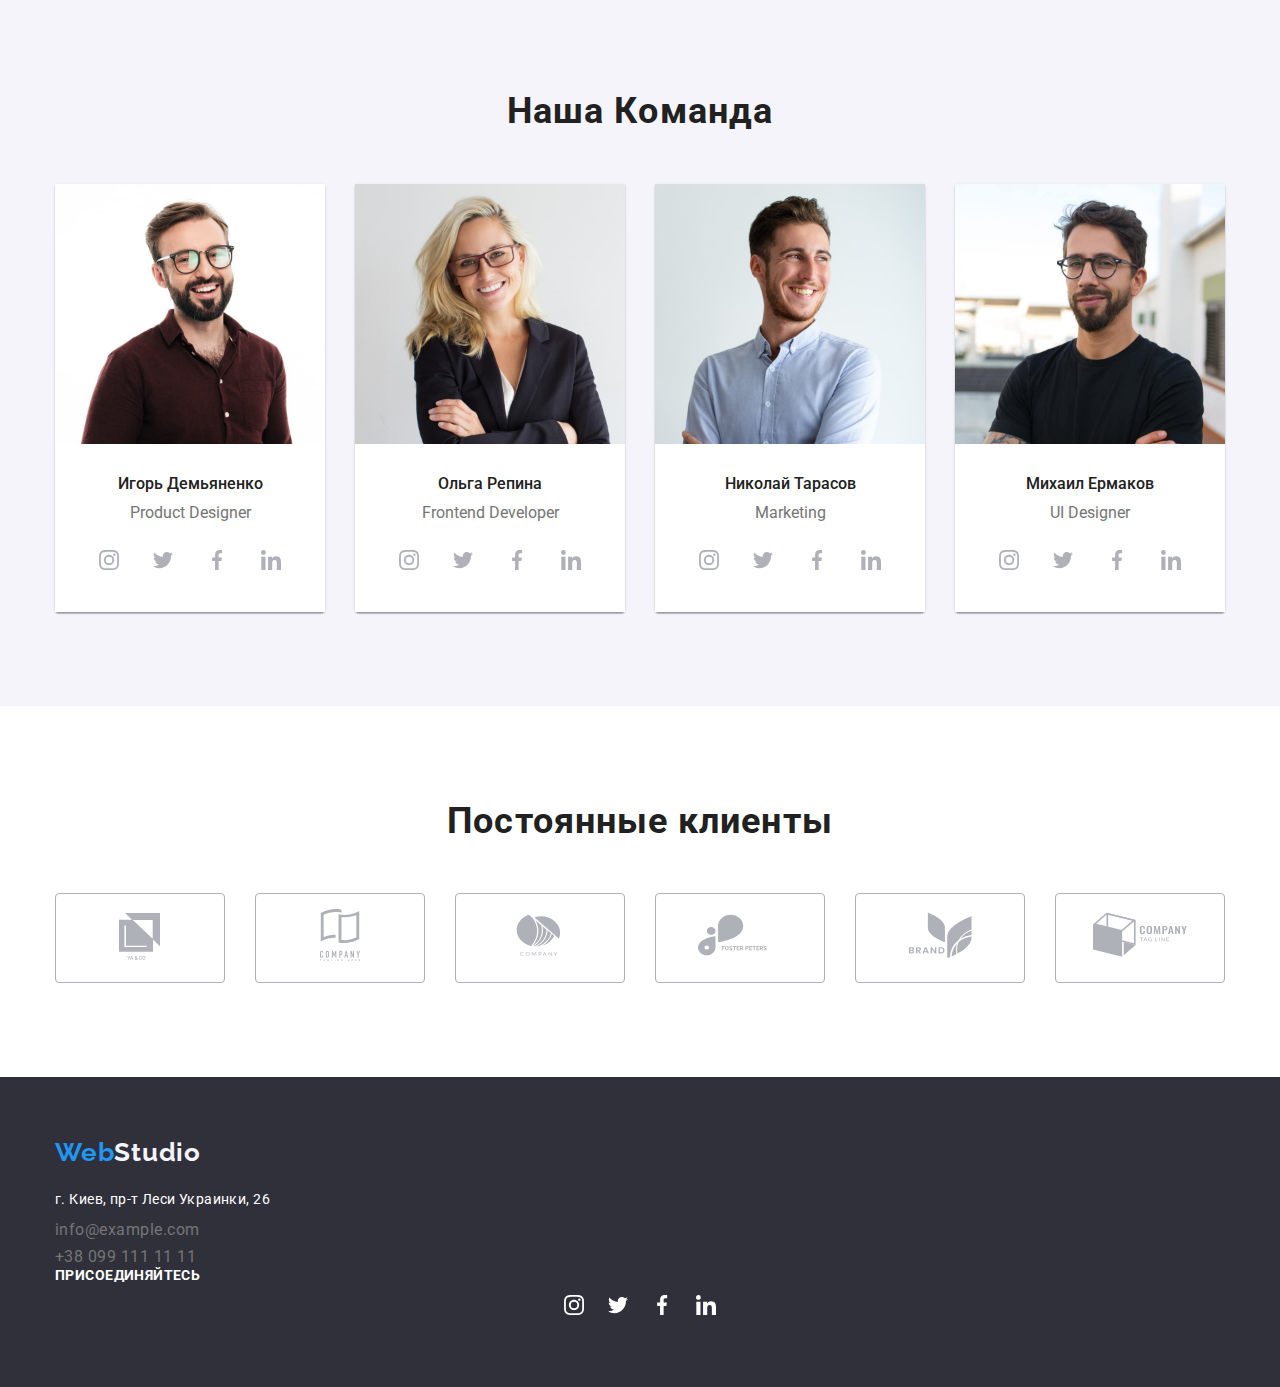
==== commit 940b1746: "1" ====
--- a/index.html
+++ b/index.html
@@ -23,8 +23,8 @@
             <nav class="nav">
                 <a class="header-logo" href=""><span class="logo-web">Web</span>Studio</a>
                 <ul class="nav-list">
-                    <li class="nav-item current">
-                        <a class="nav-link " href="./index.html">Студия</a>
+                    <li class="nav-item ">
+                        <a class="nav-link current" href="./index.html">Студия</a>
                     </li>
                     <li class="nav-item">
                         <a class="nav-link" href="./portfolio.html">Портфолио</a>
--- a/css/style.css
+++ b/css/style.css
@@ -67,9 +67,7 @@
   text-align: center;
   color: var(--title-text-color);
 }
-.current {
-  color: var(--accent-color);
-}
+
 /* шапка-----------*/
 .header {
   border-bottom: 1px solid #eeeeee;
@@ -120,6 +118,9 @@
 }
 .nav-link:hover,
 .nav-link:focus {
+  color: var(--accent-color);
+}
+.current {
   color: var(--accent-color);
 }
 /* почта+телефон -----------------------------*/
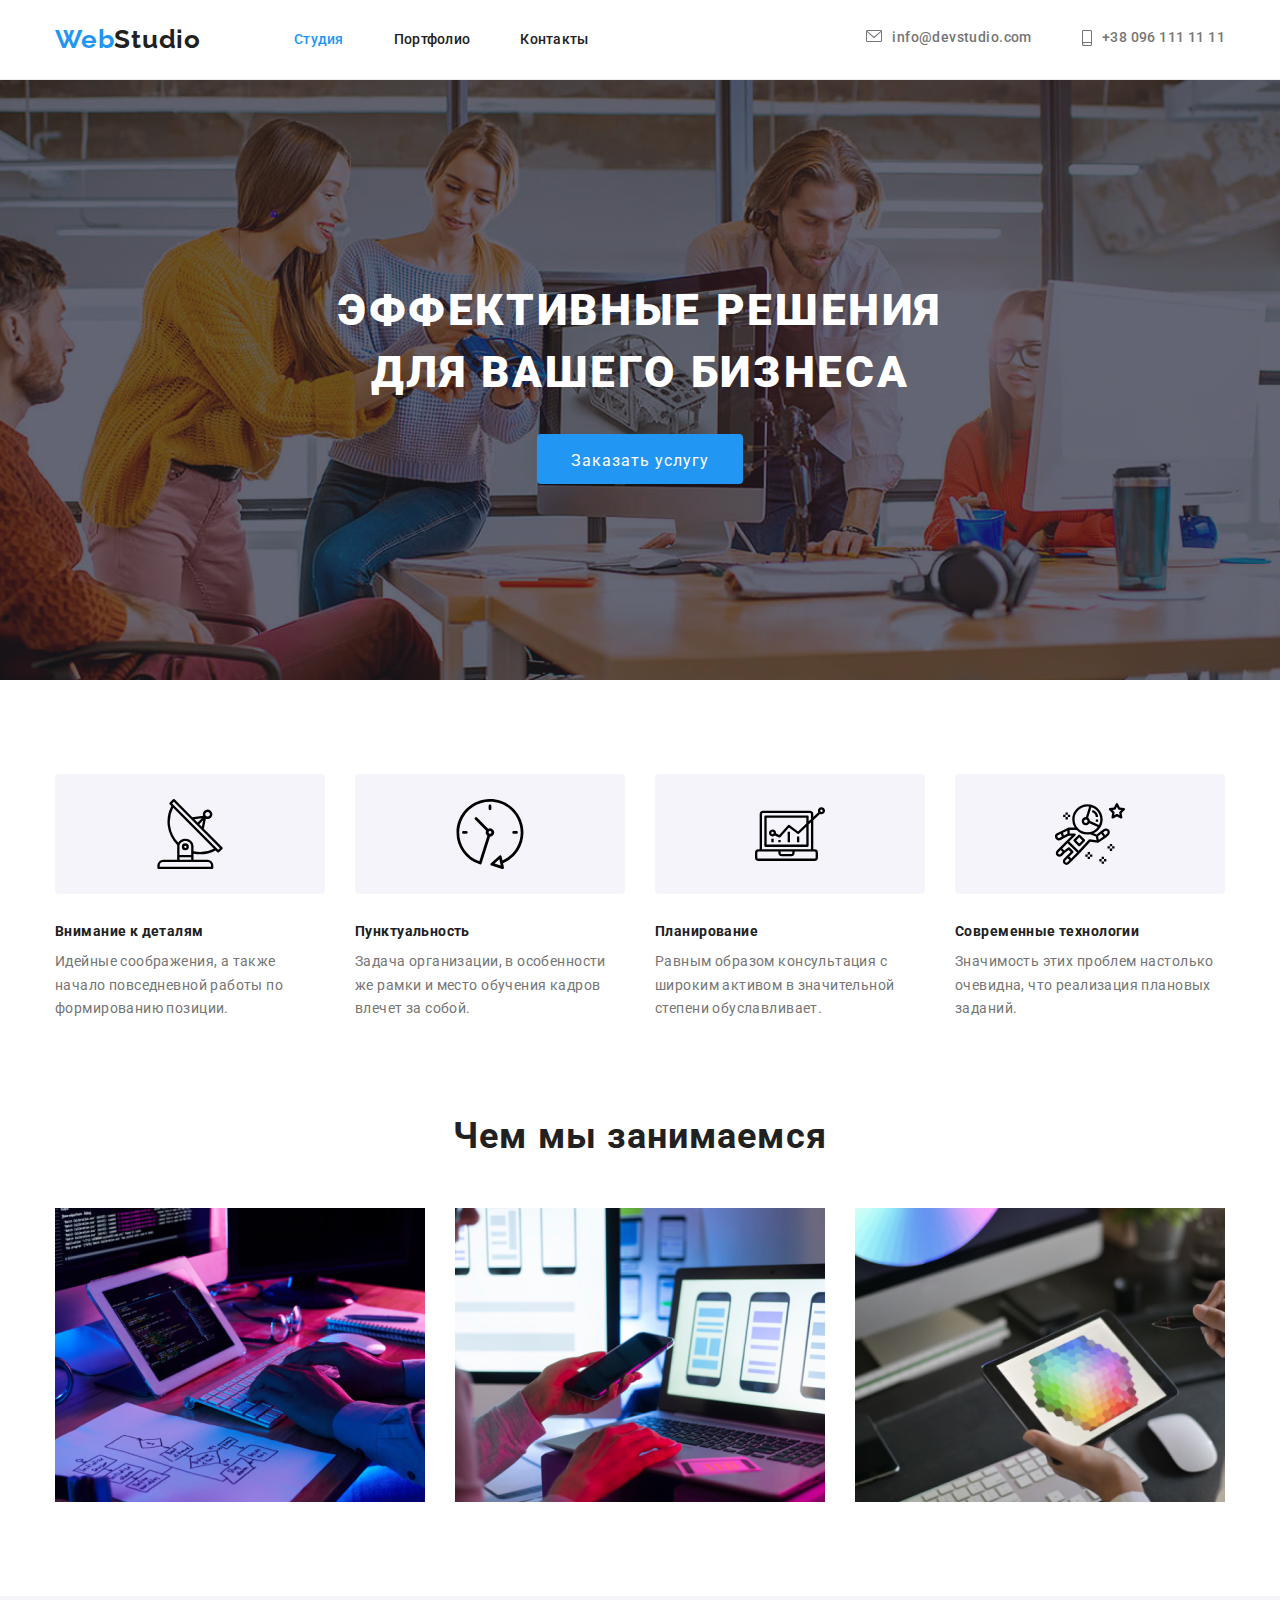
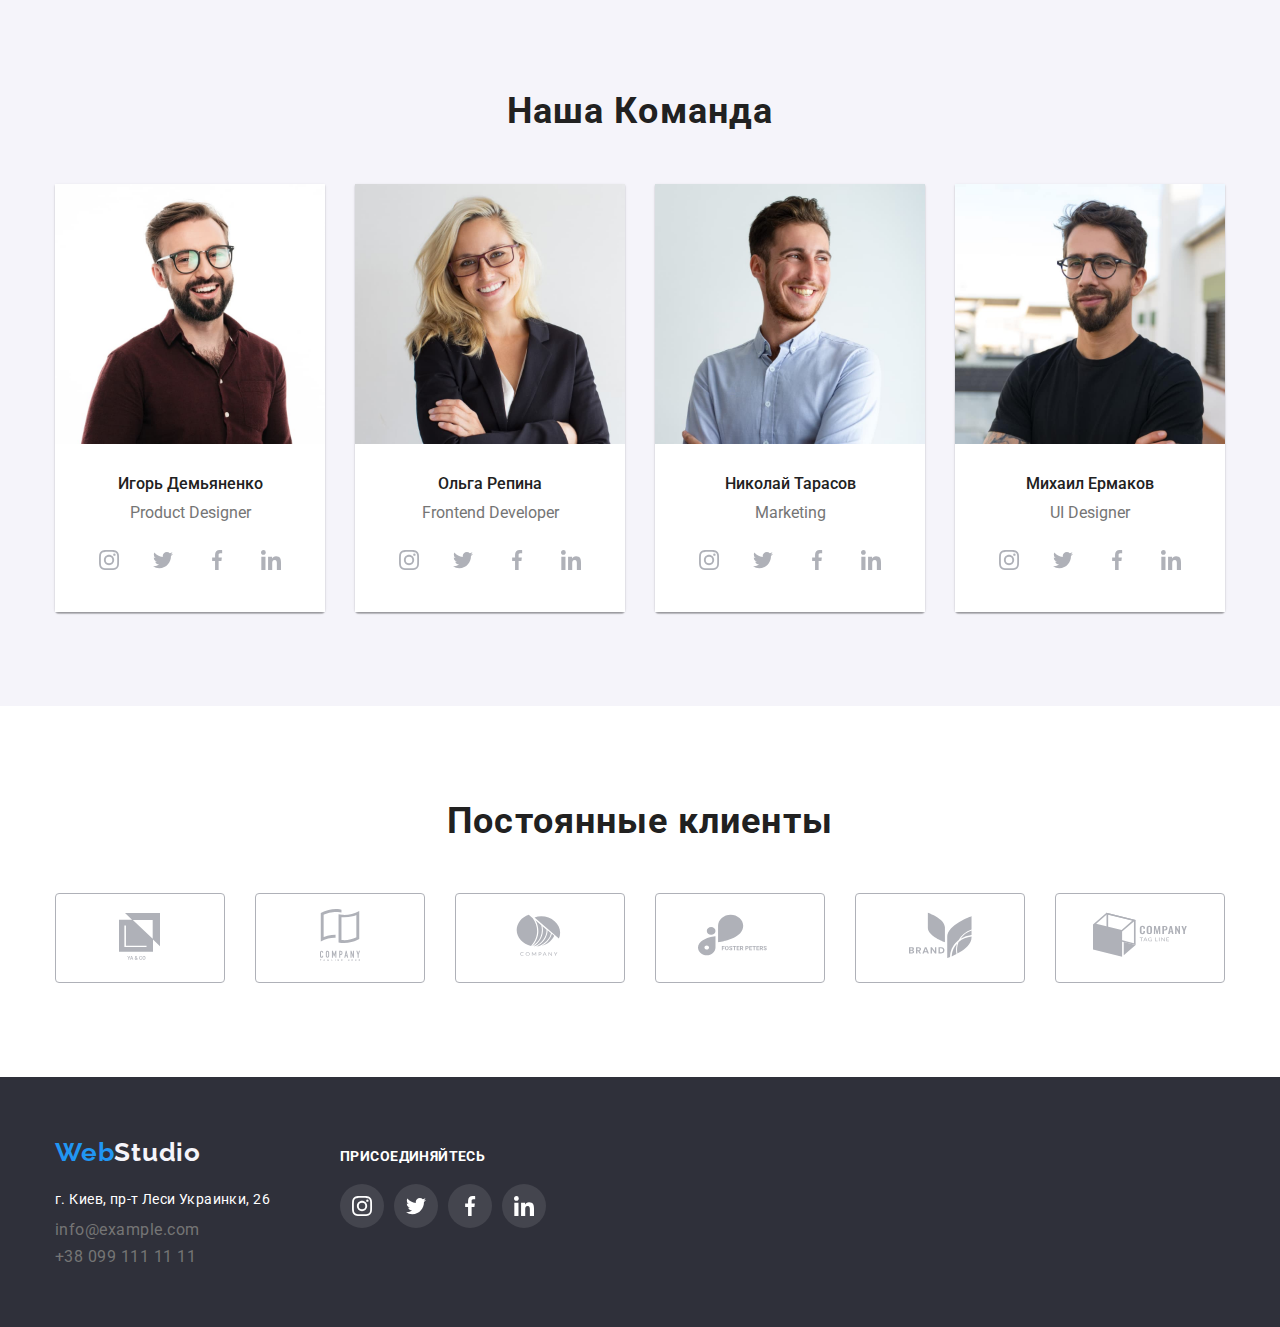
==== commit 5b8fa7cc: "закончил футер и страница портфолио" ====
--- a/index.html
+++ b/index.html
@@ -372,24 +372,26 @@
     </main>
     <!--подвал-->
     <footer class="page-footer">
-        <div class="container">
-            <a class="footer-logo" href=""><span class="logo-web">Web</span>Studio</a>
-            <address class="address">
-                <ul class="address-list">
-                    <li class="address-item">
-                        <a class="address-link"
-                            href="https://www.google.com/maps/place/%D0%B1%D1%83%D0%BB.+%D0%9B%D0%B5%D1%81%D0%B8+%D0%A3%D0%BA%D1%80%D0%B0%D0%B8%D0%BD%D0%BA%D0%B8,+26,+%D0%9A%D0%B8%D0%B5%D0%B2,+02000/data=!4m2!3m1!1s0x40d4cf0e033ecbe9:0x57a4dffefec77da0?sa=X&ved=2ahUKEwixr6azg6_zAhUvlIsKHU6wDGkQ8gF6BAgFEAE">г.
-                            Киев, пр-т Леси Украинки, 26</a>
-                    </li>
-                    <li class="address-item">
-                        <a class="contacts-link" href="mailto:info@example.com">info@example.com</a>
-                    </li>
-                    <li class="address-item">
-                        <a class="contacts-link" href="tel:+380991111111">+38 099 111 11 11</a>
-                    </li>
-                </ul>
+        <div class="container footer-container">
+            <div>
+                <a class="footer-logo" href=""><span class="logo-web">Web</span>Studio</a>
+                <address class="address">
+                    <ul class="address-list">
+                        <li class="address-item">
+                            <a class="address-link"
+                                href="https://www.google.com/maps/place/%D0%B1%D1%83%D0%BB.+%D0%9B%D0%B5%D1%81%D0%B8+%D0%A3%D0%BA%D1%80%D0%B0%D0%B8%D0%BD%D0%BA%D0%B8,+26,+%D0%9A%D0%B8%D0%B5%D0%B2,+02000/data=!4m2!3m1!1s0x40d4cf0e033ecbe9:0x57a4dffefec77da0?sa=X&ved=2ahUKEwixr6azg6_zAhUvlIsKHU6wDGkQ8gF6BAgFEAE">г.
+                                Киев, пр-т Леси Украинки, 26</a>
+                        </li>
+                        <li class="address-item">
+                            <a class="contacts-link" href="mailto:info@example.com">info@example.com</a>
+                        </li>
+                        <li class="address-item">
+                            <a class="contacts-link" href="tel:+380991111111">+38 099 111 11 11</a>
+                        </li>
+                    </ul>
                 
-            </address>
+                </address>
+            </div>
             <div class="social-footer">
             <h2 class="social-titel">присоединяйтесь</h2>
             <ul class="social-list">
--- a/css/style.css
+++ b/css/style.css
@@ -368,6 +368,10 @@
   padding: 60px 0;
   background-color: #2f303a;
 }
+.footer-container {
+  display: flex;
+  align-items: baseline;
+}
 .footer-logo {
   display: block;
   margin-bottom: 20px;
@@ -380,7 +384,6 @@
   text-decoration: none;
 }
 .address {
-  display: flex;
 }
 .address-list {
   display: inline-block;
@@ -408,6 +411,7 @@
   display: block;
 }
 .social-titel {
+  margin-bottom: 20px;
   font-style: normal;
   font-weight: 700;
   font-size: 14px;
@@ -430,6 +434,11 @@
 }
 .footer-social-link {
   display: block;
+  background-color: rgba(255, 255, 255, 0.1);
+  border-radius: 50%;
+}
+.footer-social-item:not(:last-child) {
+  margin-right: 10px;
 }
 .footer-social-block {
   display: flex;
@@ -474,6 +483,9 @@
 .filter-btn:focus {
   color: var(--primary-white-color);
   background-color: var(--accent-color);
+  box-shadow: 0px 3px 1px rgba(0, 0, 0, 0.1), 0px 1px 2px rgba(0, 0, 0, 0.08),
+    0px 2px 2px rgba(0, 0, 0, 0.12);
+  border-radius: 4px;
 }
 
 /* СЕКЦИЯ портфолио ---------------------------------------*/
@@ -488,6 +500,8 @@
   border-right: 1px solid #eeeeee;
   border-bottom: 1px solid #eeeeee;
   border-left: 1px solid #eeeeee;
+  box-shadow: 0px 1px 1px rgba(0, 0, 0, 0.12), 0px 4px 4px rgba(0, 0, 0, 0.06),
+    1px 4px 6px rgba(0, 0, 0, 0.16);
 }
 .portfolio-item:nth-child(3n) {
   margin-right: 0;
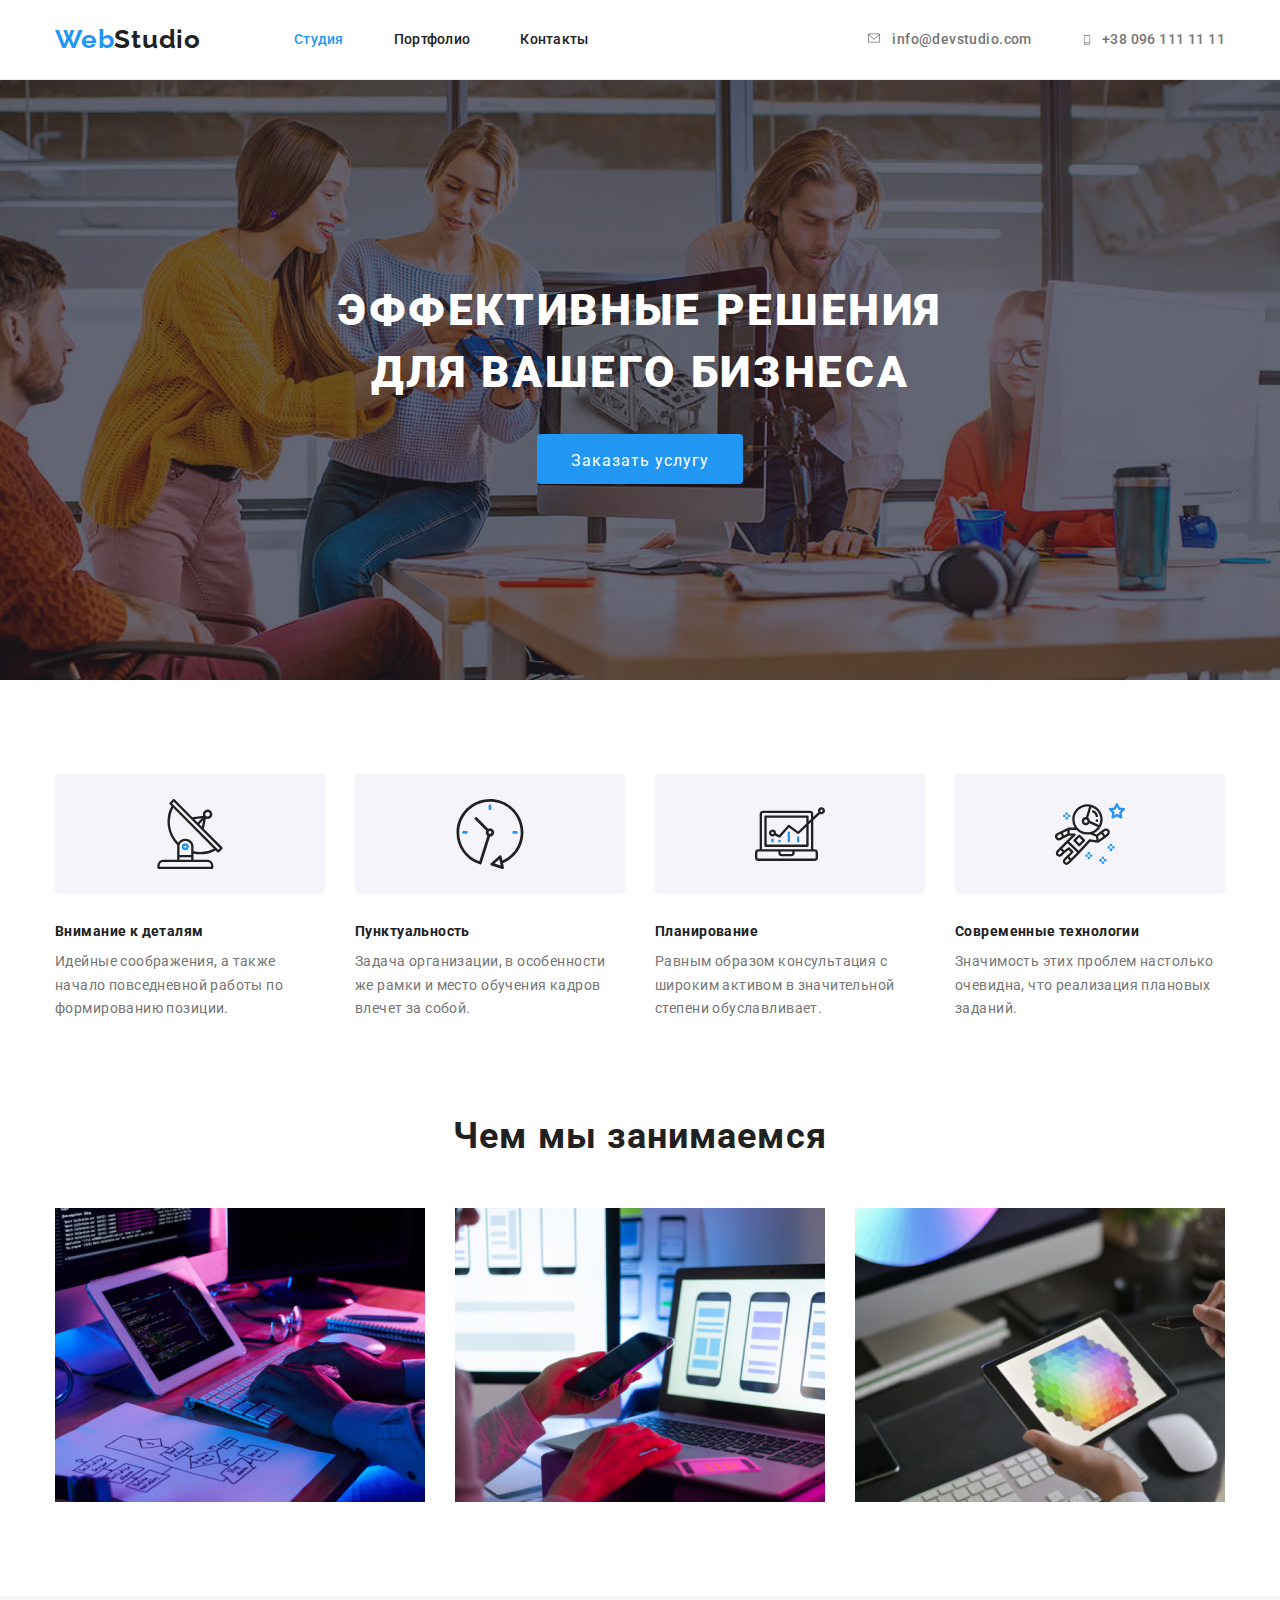
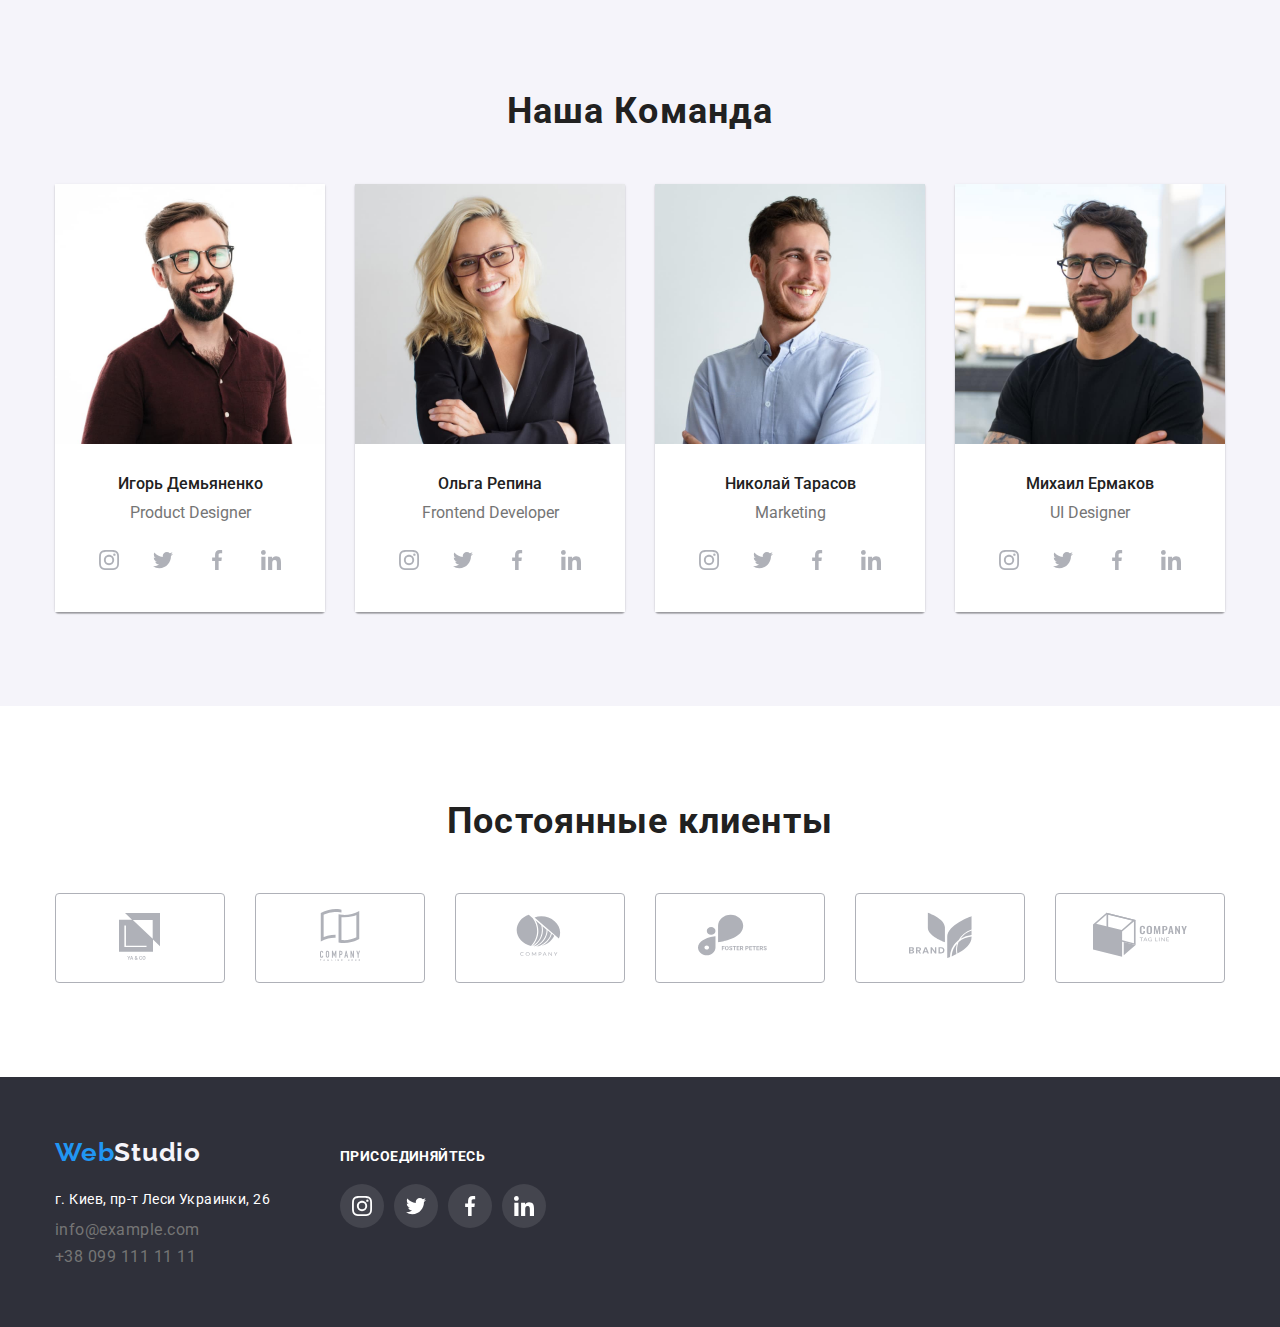
==== commit 240a6238: "работа готова к сдаче" ====
--- a/index.html
+++ b/index.html
@@ -36,11 +36,19 @@
             </nav>
             <ul class="nav-contacts">
                 <li class="contacts-item">
-                    <a class="contacts-link icon-mail" href="info@devstudio.com">info@devstudio.com</a>
+                     <!-- <div class="contacts-container hover-link">  -->
+                        <a class="contacts-link hover-link" href="info@devstudio.com">
+                            <svg class="icon-mail hover-link" width="16px" height="12px">
+                                <use href="./images/svg/symbol-defs.svg#icon-envelope"></use>
+                            </svg>info@devstudio.com</a>
+                     <!-- </div>  -->
                 </li>
             
                 <li class="contacts-item">
-                    <a class="contacts-link icon-tel" href="+380961111111">+38 096 111 11 11</a>
+                    <a class="contacts-link hover-link" href="+380961111111">
+                        <svg class="icon-tel hover-link" width="10px" height="16px">
+                            <use href="./images/svg/symbol-defs.svg#icon-smartphone"></use>
+                        </svg>+38 096 111 11 11</a>
                 </li>
             </ul>
         </div>
@@ -383,10 +391,10 @@
                                 Киев, пр-т Леси Украинки, 26</a>
                         </li>
                         <li class="address-item">
-                            <a class="contacts-link" href="mailto:info@example.com">info@example.com</a>
+                            <a class="contacts-link hover-link" href="mailto:info@example.com">info@example.com</a>
                         </li>
                         <li class="address-item">
-                            <a class="contacts-link" href="tel:+380991111111">+38 099 111 11 11</a>
+                            <a class="contacts-link hover-link" href="tel:+380991111111">+38 099 111 11 11</a>
                         </li>
                     </ul>
                 
--- a/css/style.css
+++ b/css/style.css
@@ -137,32 +137,35 @@
 .nav-contacts .contacts-item + .contacts-item {
   margin-left: 50px;
 }
-
+/* .contacts-container {
+  display: flex;
+} */
 .contacts-link {
-  display: inline-flex;
-
+  display: flex;
   color: var(--main-text-color);
   text-decoration: none;
   font-style: normal;
   letter-spacing: 0.03em;
 }
-.contacts-link:hover,
-.contacts-link:focus {
+.hover-link:hover,
+.hover-link:focus {
+  fill: var(--accent-color);
   color: var(--accent-color);
+}
+.icon-mail {
+  fill: var(--main-text-color);
+  margin-right: 10px;
 }
 .icon-mail::before {
   content: "";
-  width: 16px;
-  height: 12px;
+}
+
+.icon-tel {
+  fill: var(--main-text-color);
   margin-right: 10px;
-  background-image: url(../images/svg/envelope.svg);
 }
 .icon-tel::before {
   content: "";
-  width: 10px;
-  height: 16px;
-  margin-right: 10px;
-  background-image: url(../images/svg/smartphone.svg);
 }
 
 /* герой --------------------------------------*/
@@ -500,6 +503,8 @@
   border-right: 1px solid #eeeeee;
   border-bottom: 1px solid #eeeeee;
   border-left: 1px solid #eeeeee;
+}
+.portfolio-item:hover {
   box-shadow: 0px 1px 1px rgba(0, 0, 0, 0.12), 0px 4px 4px rgba(0, 0, 0, 0.06),
     1px 4px 6px rgba(0, 0, 0, 0.16);
 }
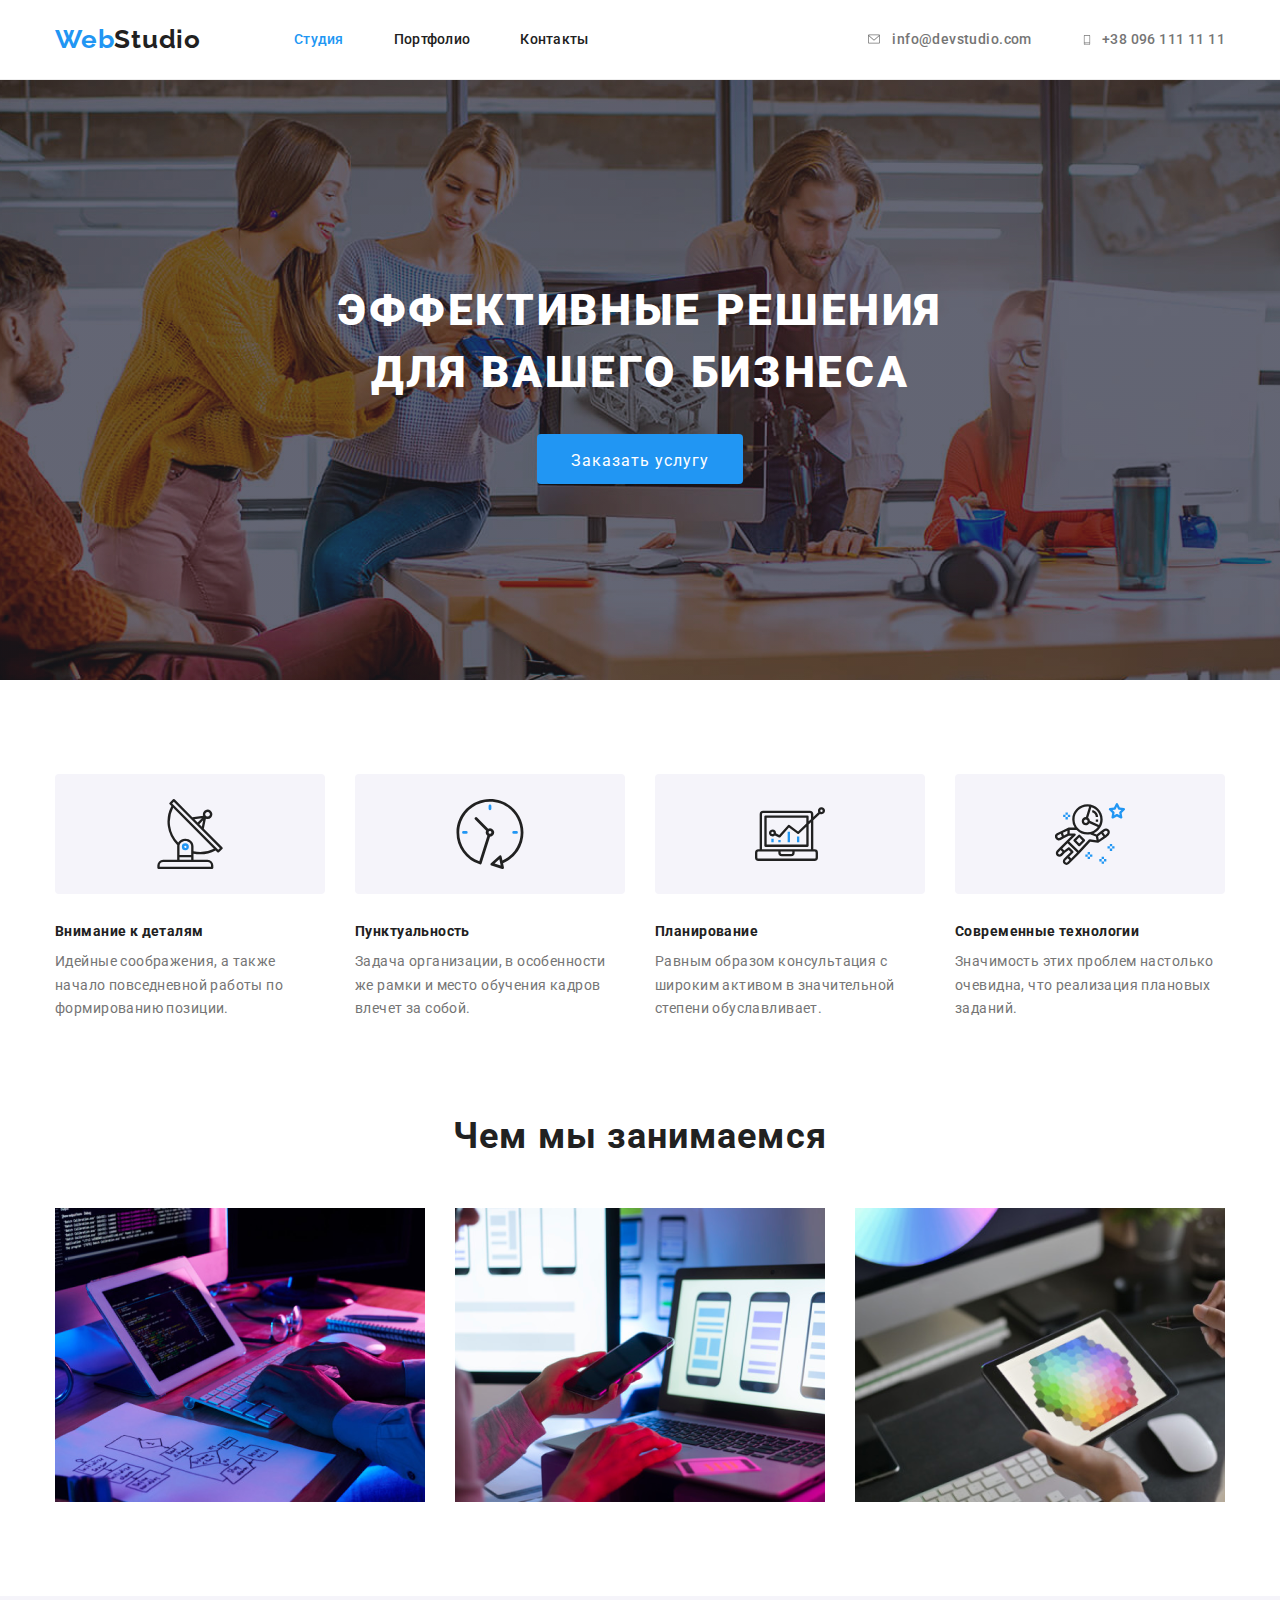
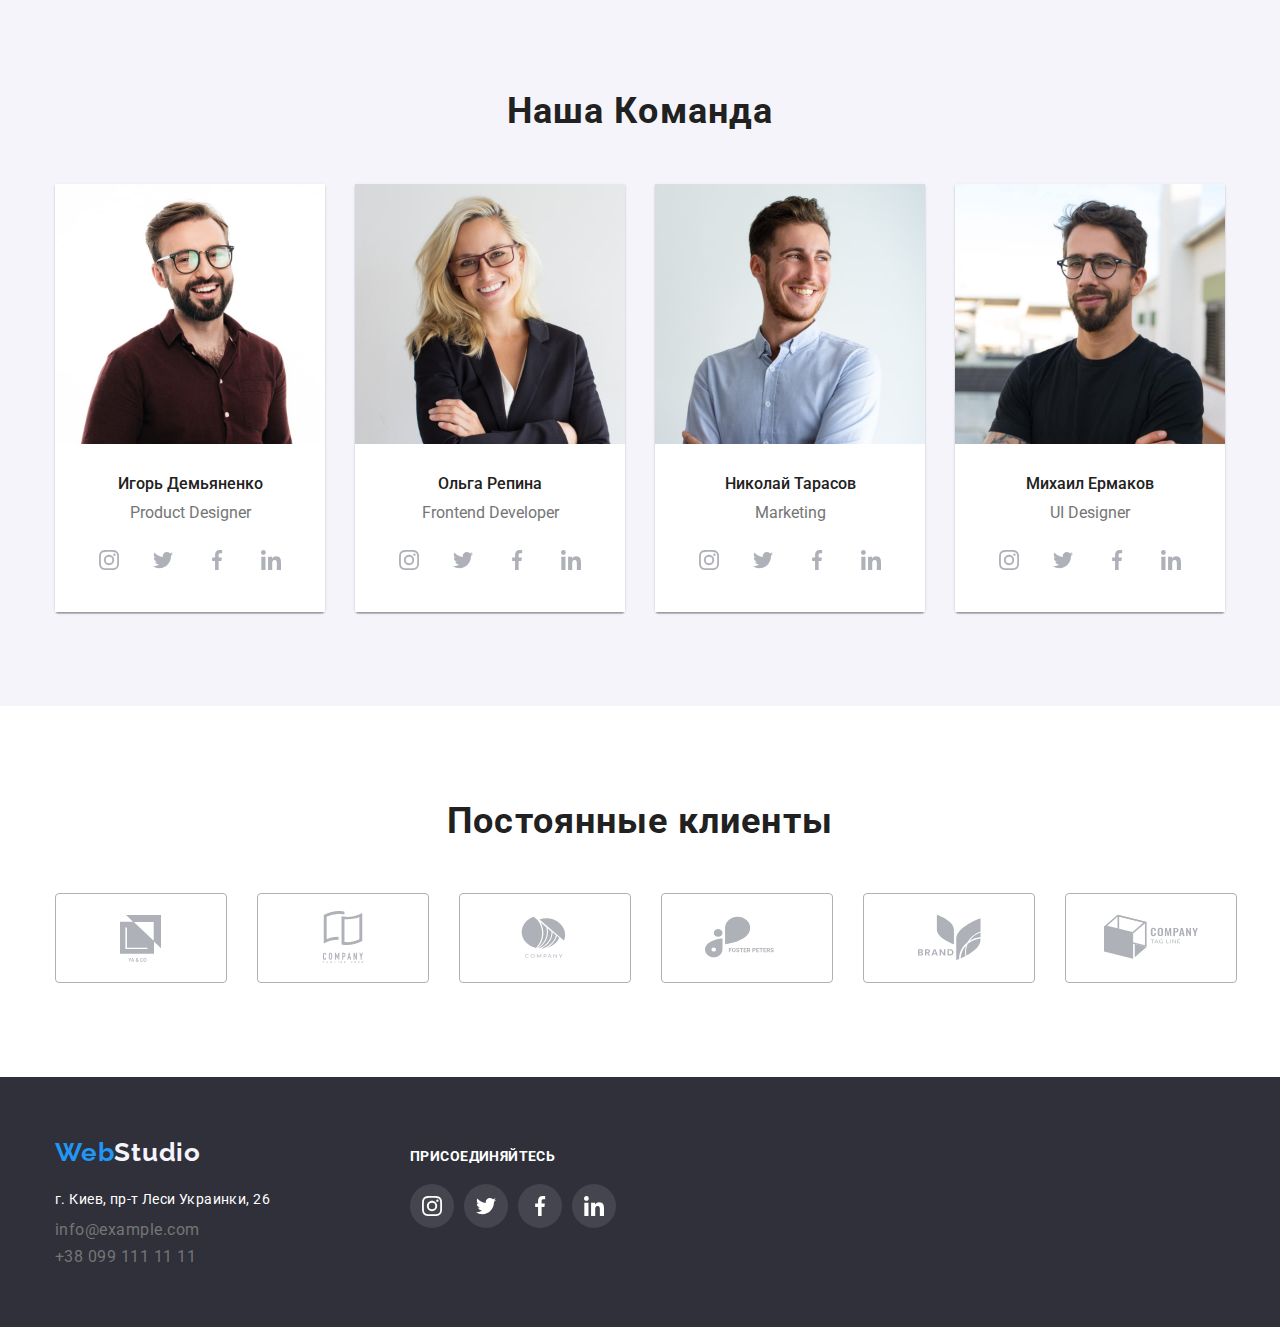
==== commit 15220315: "сделал все правки кроме хедера" ====
--- a/index.html
+++ b/index.html
@@ -36,17 +36,15 @@
             </nav>
             <ul class="nav-contacts">
                 <li class="contacts-item">
-                     <!-- <div class="contacts-container hover-link">  -->
                         <a class="contacts-link hover-link" href="info@devstudio.com">
-                            <svg class="icon-mail hover-link" width="16px" height="12px">
+                            <svg class="icon-mail" width="16px" height="12px">
                                 <use href="./images/svg/symbol-defs.svg#icon-envelope"></use>
                             </svg>info@devstudio.com</a>
-                     <!-- </div>  -->
                 </li>
             
                 <li class="contacts-item">
                     <a class="contacts-link hover-link" href="+380961111111">
-                        <svg class="icon-tel hover-link" width="10px" height="16px">
+                        <svg class="icon-tel" width="10px" height="16px">
                             <use href="./images/svg/symbol-defs.svg#icon-smartphone"></use>
                         </svg>+38 096 111 11 11</a>
                 </li>
@@ -140,39 +138,31 @@
                             <p class="team-position">Product Designer</p>
                             <ul class="social-list">
                                 <li class="social-item">
-                                    <a class="social-link">
-                                        <div class="social-bg">
-                                    <svg class="social-icon" widht="20" height="20">
+                                    <a href="#" class="social-link"> 
+                                    <svg class="social-icon" width="20" height="20">
                                         <use href="./images/svg/symbol-defs.svg#icon-instagram"></use>
-                                    </svg>
-                                    </div>
-                                    </a>
-                                </li>
-                                <li class="social-item">
-                                    <a class="social-link">
-                                        <div class="social-bg">
-                                            <svg class="social-icon" widht="20" height="20">
+                                    </svg>   
+                                    </a>
+                                </li>
+                                <li class="social-item">
+                                    <a href="#" class="social-link">
+                                            <svg class="social-icon" width="20" height="20">
                                                 <use href="./images/svg/symbol-defs.svg#icon-twitter"></use>
                                             </svg>
-                                        </div>
-                                    </a>
-                                </li>
-                                <li class="social-item">
-                                    <a class="social-link">
-                                        <div class="social-bg">
-                                            <svg class="social-icon" widht="20" height="20">
+                                    </a>
+                                </li>
+                                <li class="social-item">
+                                    <a href="#" class="social-link">
+                                            <svg class="social-icon" width="20" height="20">
                                                 <use href="./images/svg/symbol-defs.svg#icon-facebook"></use>
                                             </svg>
-                                        </div>
-                                    </a>
-                                </li>
-                                <li class="social-item">
-                                    <a class="social-link">
-                                        <div class="social-bg">
-                                            <svg class="social-icon" widht="20" height="20">
+                                    </a>
+                                </li>
+                                <li class="social-item">
+                                    <a href="#" class="social-link">
+                                            <svg class="social-icon" width="20" height="20">
                                                 <use href="./images/svg/symbol-defs.svg#icon-linkedin"></use>
                                             </svg>
-                                        </div>
                                     </a>
                                 </li>
                             </ul>
@@ -185,39 +175,31 @@
                             <p class="team-position">Frontend Developer</p>
                             <ul class="social-list">
                                 <li class="social-item">
-                                    <a class="social-link">
-                                        <div class="social-bg">
-                                            <svg class="social-icon" widht="20" height="20">
+                                    <a href="" class="social-link">
+                                            <svg class="social-icon" width="20" height="20">
                                                 <use href="./images/svg/symbol-defs.svg#icon-instagram"></use>
                                             </svg>
-                                        </div>
-                                    </a>
-                                </li>
-                                <li class="social-item">
-                                    <a class="social-link">
-                                        <div class="social-bg">
-                                            <svg class="social-icon" widht="20" height="20">
+                                    </a>
+                                </li>
+                                <li class="social-item">
+                                    <a href="" class="social-link">
+                                            <svg class="social-icon" width="20" height="20">
                                                 <use href="./images/svg/symbol-defs.svg#icon-twitter"></use>
                                             </svg>
-                                        </div>
-                                    </a>
-                                </li>
-                                <li class="social-item">
-                                    <a class="social-link">
-                                        <div class="social-bg">
-                                            <svg class="social-icon" widht="20" height="20">
+                                    </a>
+                                </li>
+                                <li class="social-item">
+                                    <a href="" class="social-link">
+                                            <svg class="social-icon" width="20" height="20">
                                                 <use href="./images/svg/symbol-defs.svg#icon-facebook"></use>
                                             </svg>
-                                        </div>
-                                    </a>
-                                </li>
-                                <li class="social-item">
-                                    <a class="social-link">
-                                        <div class="social-bg">
-                                            <svg class="social-icon" widht="20" height="20">
+                                    </a>
+                                </li>
+                                <li class="social-item">
+                                    <a href="" class="social-link">
+                                            <svg class="social-icon" width="20" height="20">
                                                 <use href="./images/svg/symbol-defs.svg#icon-linkedin"></use>
                                             </svg>
-                                        </div>
                                     </a>
                                 </li>
                             </ul>
@@ -230,39 +212,31 @@
                             <p class="team-position">Marketing</p>
                             <ul class="social-list">
                                 <li class="social-item">
-                                    <a class="social-link">
-                                        <div class="social-bg">
-                                            <svg class="social-icon" widht="20" height="20">
+                                    <a href="" class="social-link">
+                                            <svg class="social-icon" width="20" height="20">
                                                 <use href="./images/svg/symbol-defs.svg#icon-instagram"></use>
                                             </svg>
-                                        </div>
-                                    </a>
-                                </li>
-                                <li class="social-item">
-                                    <a class="social-link">
-                                        <div class="social-bg">
-                                            <svg class="social-icon" widht="20" height="20">
+                                    </a>
+                                </li>
+                                <li class="social-item">
+                                    <a href="" class="social-link">
+                                            <svg class="social-icon" width="20" height="20">
                                                 <use href="./images/svg/symbol-defs.svg#icon-twitter"></use>
                                             </svg>
-                                        </div>
-                                    </a>
-                                </li>
-                                <li class="social-item">
-                                    <a class="social-link">
-                                        <div class="social-bg">
-                                            <svg class="social-icon" widht="20" height="20">
+                                    </a>
+                                </li>
+                                <li class="social-item">
+                                    <a href="" class="social-link">
+                                            <svg class="social-icon" width="20" height="20">
                                                 <use href="./images/svg/symbol-defs.svg#icon-facebook"></use>
                                             </svg>
-                                        </div>
-                                    </a>
-                                </li>
-                                <li class="social-item">
-                                    <a class="social-link">
-                                        <div class="social-bg">
-                                            <svg class="social-icon" widht="20" height="20">
+                                    </a>
+                                </li>
+                                <li class="social-item">
+                                    <a href="" class="social-link">
+                                            <svg class="social-icon" width="20" height="20">
                                                 <use href="./images/svg/symbol-defs.svg#icon-linkedin"></use>
                                             </svg>
-                                        </div>
                                     </a>
                                 </li>
                             </ul>
@@ -275,39 +249,31 @@
                             <p class="team-position">UI Designer</p>
                             <ul class="social-list">
                                 <li class="social-item">
-                                    <a class="social-link">
-                                        <div class="social-bg">
-                                            <svg class="social-icon" widht="20" height="20">
+                                    <a href="" class="social-link">
+                                            <svg class="social-icon" width="20" height="20">
                                                 <use href="./images/svg/symbol-defs.svg#icon-instagram"></use>
                                             </svg>
-                                        </div>
-                                    </a>
-                                </li>
-                                <li class="social-item">
-                                    <a class="social-link">
-                                        <div class="social-bg">
-                                            <svg class="social-icon" widht="20" height="20">
+                                    </a>
+                                </li>
+                                <li class="social-item">
+                                    <a href="" class="social-link">
+                                            <svg class="social-icon" width="20" height="20">
                                                 <use href="./images/svg/symbol-defs.svg#icon-twitter"></use>
                                             </svg>
-                                        </div>
-                                    </a>
-                                </li>
-                                <li class="social-item">
-                                    <a class="social-link">
-                                        <div class="social-bg">
-                                            <svg class="social-icon" widht="20" height="20">
+                                    </a>
+                                </li>
+                                <li class="social-item">
+                                    <a href="" class="social-link">
+                                            <svg class="social-icon" width="20" height="20">
                                                 <use href="./images/svg/symbol-defs.svg#icon-facebook"></use>
                                             </svg>
-                                        </div>
-                                    </a>
-                                </li>
-                                <li class="social-item">
-                                    <a class="social-link">
-                                        <div class="social-bg">
-                                            <svg class="social-icon" widht="20" height="20">
+                                    </a>
+                                </li>
+                                <li class="social-item">
+                                    <a href="" class="social-link">
+                                            <svg class="social-icon" width="20" height="20">
                                                 <use href="./images/svg/symbol-defs.svg#icon-linkedin"></use>
                                             </svg>
-                                        </div>
                                     </a>
                                 </li>
                             </ul>
@@ -321,58 +287,46 @@
                 <h2 class="titel">Постоянные клиенты</h2>
                 <ul class="clients-list">
                     <li class="clients-item">
-                        <div class="clients-bg">
                         <a href="" class="clients-link">
                             <svg class="clients-icon" width="106px" hight="60px">
                                 <use href="./images/svg/symbol-defs.svg#icon-client-1"></use>
                             </svg>
-                            </div>
                         </a>
                     </li>
                     <li class="clients-item">
-                        <div class="clients-bg">
                         <a href="" class="clients-link">
                             <svg class="clients-icon" width="106px" hight="60px">
                                 <use href="./images/svg/symbol-defs.svg#icon-client-2"></use>
                             </svg>
                         </a>
-                        </div>
-                    </li>
-                    <li class="clients-item">
-                        <div class="clients-bg">
+                    </li>
+                    <li class="clients-item">
                         <a href="" class="clients-link">
                             <svg class="clients-icon" width="106px" hight="60px">
                                 <use href="./images/svg/symbol-defs.svg#icon-client-3"></use>
                             </svg>
                         </a>
-                        </div>
-                    </li>
-                    <li class="clients-item">
-                        <div class="clients-bg">
+                    </li>
+                    <li class="clients-item">
                     <a href="" class="clients-link">
                         <svg class="clients-icon" width="106px" hight="60px">
                             <use href="./images/svg/symbol-defs.svg#icon-client-4"></use>
                         </svg>
                     </a>
-                    </div>
-                    </li>
-                    <li class="clients-item">
-                        <div class="clients-bg">
+                    </li>
+                    <li class="clients-item">
                     <a href="" class="clients-link">
                         <svg class="clients-icon" width="106px" hight="60px">
                             <use href="./images/svg/symbol-defs.svg#icon-client-5"></use>
                         </svg>
                     </a>
-                    </div>
-                    </li>
-                    <li class="clients-item">
-                        <div class="clients-bg">
+                    </li>
+                    <li class="clients-item">
                         <a href="" class="clients-link">
                             <svg class="clients-icon" width="106px" hight="60px">
                                 <use href="./images/svg/symbol-defs.svg#icon-client-6"></use>
                             </svg>
                         </a>
-                        </div>
                     </li>
                 </ul>
             </div>
@@ -381,7 +335,7 @@
     <!--подвал-->
     <footer class="page-footer">
         <div class="container footer-container">
-            <div>
+            <div class="address-block">
                 <a class="footer-logo" href=""><span class="logo-web">Web</span>Studio</a>
                 <address class="address">
                     <ul class="address-list">
@@ -404,39 +358,31 @@
             <h2 class="social-titel">присоединяйтесь</h2>
             <ul class="social-list">
                 <li class="footer-social-item">
-                    <a class="footer-social-link">
-                        <div class="footer-social-block">
+                    <a href="#" class="footer-social-link">
                             <svg class="social-icon" widht="20" height="20">
                                 <use href="./images/svg/symbol-defs.svg#icon-instagram1"></use>
                             </svg>
-                        </div>
                     </a>
                 </li>
                 <li class="footer-social-item">
-                    <a class="footer-social-link">
-                        <div class="footer-social-block">
+                    <a href="#" class="footer-social-link">
                             <svg class="social-icon" widht="20" height="20">
                                 <use href="./images/svg/symbol-defs.svg#icon-twitter1"></use>
                             </svg>
-                        </div>
                     </a>
                 </li>
                 <li class="footer-social-item">
-                    <a class="footer-social-link">
-                        <div class="footer-social-block">
+                    <a href="#" class="footer-social-link">
                             <svg class="social-icon" widht="20" height="20">
                                 <use href="./images/svg/symbol-defs.svg#icon-facebook1"></use>
                             </svg>
-                        </div>
                     </a>
                 </li>
                 <li class="footer-social-item">
-                    <a class="footer-social-link">
-                        <div class="footer-social-block">
+                    <a href="#" class="footer-social-link">
                             <svg class="social-icon" widht="20" height="20">
                                 <use href="./images/svg/symbol-defs.svg#icon-linkedin1"></use>
                             </svg>
-                        </div>
                     </a>
                 </li>
             </ul>
--- a/css/style.css
+++ b/css/style.css
@@ -137,11 +137,9 @@
 .nav-contacts .contacts-item + .contacts-item {
   margin-left: 50px;
 }
-/* .contacts-container {
-  display: flex;
-} */
 .contacts-link {
   display: flex;
+  align-items: center;
   color: var(--main-text-color);
   text-decoration: none;
   font-style: normal;
@@ -153,7 +151,7 @@
   color: var(--accent-color);
 }
 .icon-mail {
-  fill: var(--main-text-color);
+  fill: currentColor;
   margin-right: 10px;
 }
 .icon-mail::before {
@@ -161,7 +159,7 @@
 }
 
 .icon-tel {
-  fill: var(--main-text-color);
+  fill: currentColor;
   margin-right: 10px;
 }
 .icon-tel::before {
@@ -318,21 +316,13 @@
   justify-content: center;
   align-items: center;
 }
-.social-item {
-  fill: #afb1b8;
-}
+
 .social-list .social-item + .social-item {
   margin-left: 10px;
 }
 .social-link {
-  display: block;
-}
-.social-bg:hover {
-  background-color: var(--accent-color);
-  fill: var(--primary-white-color);
-}
-.social-bg {
-  display: flex;
+  display: flex;
+  cursor: pointer;
   justify-content: center;
   align-items: center;
   width: 44px;
@@ -340,6 +330,17 @@
   border: none;
   border-radius: 50%;
 }
+.social-icon {
+  fill: #afb1b8;
+}
+.social-link:hover,
+.social-link:focus {
+  background-color: var(--accent-color);
+}
+.social-link:hover .social-icon,
+.social-link:focus .social-icon {
+  fill: var(--primary-white-color);
+}
 /* секция клиенты-------------------- */
 .clients-list {
   display: flex;
@@ -348,6 +349,8 @@
   margin-left: 30px;
 }
 .clients-item {
+}
+.clients-link {
   display: flex;
   justify-content: center;
   align-items: center;
@@ -356,14 +359,16 @@
   border: 1px solid #afb1b8;
   border-radius: 4px;
 }
-.clients-item:hover {
+.clients-link:hover,
+.clients-link:focus {
   border-color: var(--accent-color);
+}
+.clients-link:hover .clients-icon,
+.clients-link:focus .clients-icon {
+  fill: var(--accent-color);
 }
 .clients-icon {
   fill: #afb1b8;
-}
-.clients-icon:hover {
-  fill: var(--accent-color);
 }
 
 /* футер--------------------------------------------------- */
@@ -374,6 +379,9 @@
 .footer-container {
   display: flex;
   align-items: baseline;
+}
+.address-block {
+  margin-right: 70px;
 }
 .footer-logo {
   display: block;
@@ -386,16 +394,12 @@
   color: var(--bg-white-color);
   text-decoration: none;
 }
-.address {
-}
 .address-list {
   display: inline-block;
   margin-right: 70px;
 }
 .address-list .address-item + .address-item {
   margin-top: 9px;
-}
-.address-item {
 }
 .address-link {
   font-style: normal;
@@ -423,22 +427,22 @@
   text-transform: uppercase;
   color: var(--primary-white-color);
 }
-.social-list {
-  display: flex;
-  justify-content: center;
-  align-items: center;
-}
 .footer-social-item {
+  fill: var(--primary-white-color);
+}
+.footer-social-link {
+  display: flex;
+  justify-content: center;
+  align-items: center;
+  width: 44px;
+  height: 44px;
+  border: none;
   border-radius: 50%;
-  fill: var(--primary-white-color);
-}
-.footer-social-item:hover {
+  background-color: rgba(255, 255, 255, 0.1);
+}
+.footer-social-link:hover,
+.footer-social-link:focus {
   background-color: var(--accent-color);
-}
-.footer-social-link {
-  display: block;
-  background-color: rgba(255, 255, 255, 0.1);
-  border-radius: 50%;
 }
 .footer-social-item:not(:last-child) {
   margin-right: 10px;
@@ -465,8 +469,7 @@
 .buttons-list .buttons-item + .buttons-item {
   margin-left: 8px;
 }
-.buttons-item {
-}
+
 .filter-btn {
   border: transparent;
   padding: 6px 22px;
@@ -504,15 +507,21 @@
   border-bottom: 1px solid #eeeeee;
   border-left: 1px solid #eeeeee;
 }
-.portfolio-item:hover {
+.portfolio-item:nth-child(3n) {
+  margin-right: 0;
+}
+.portfolio-item:nth-last-child(-n + 3) {
+  margin-bottom: 0;
+}
+.portfolio-link {
+  display: flex;
+  flex-wrap: wrap;
+  text-decoration: none;
+}
+.portfolio-link:hover,
+.portfolio-link:focus {
   box-shadow: 0px 1px 1px rgba(0, 0, 0, 0.12), 0px 4px 4px rgba(0, 0, 0, 0.06),
     1px 4px 6px rgba(0, 0, 0, 0.16);
-}
-.portfolio-item:nth-child(3n) {
-  margin-right: 0;
-}
-.portfolio-item:nth-last-child(-n + 3) {
-  margin-bottom: 0;
 }
 .portfolio-card {
   padding: 20px 24px;
@@ -527,5 +536,6 @@
   color: var(--title-text-color);
 }
 .portfolio-text {
-  letter-spacing: 0.03em;
-}
+  color: var(--main-text-color);
+  letter-spacing: 0.03em;
+}
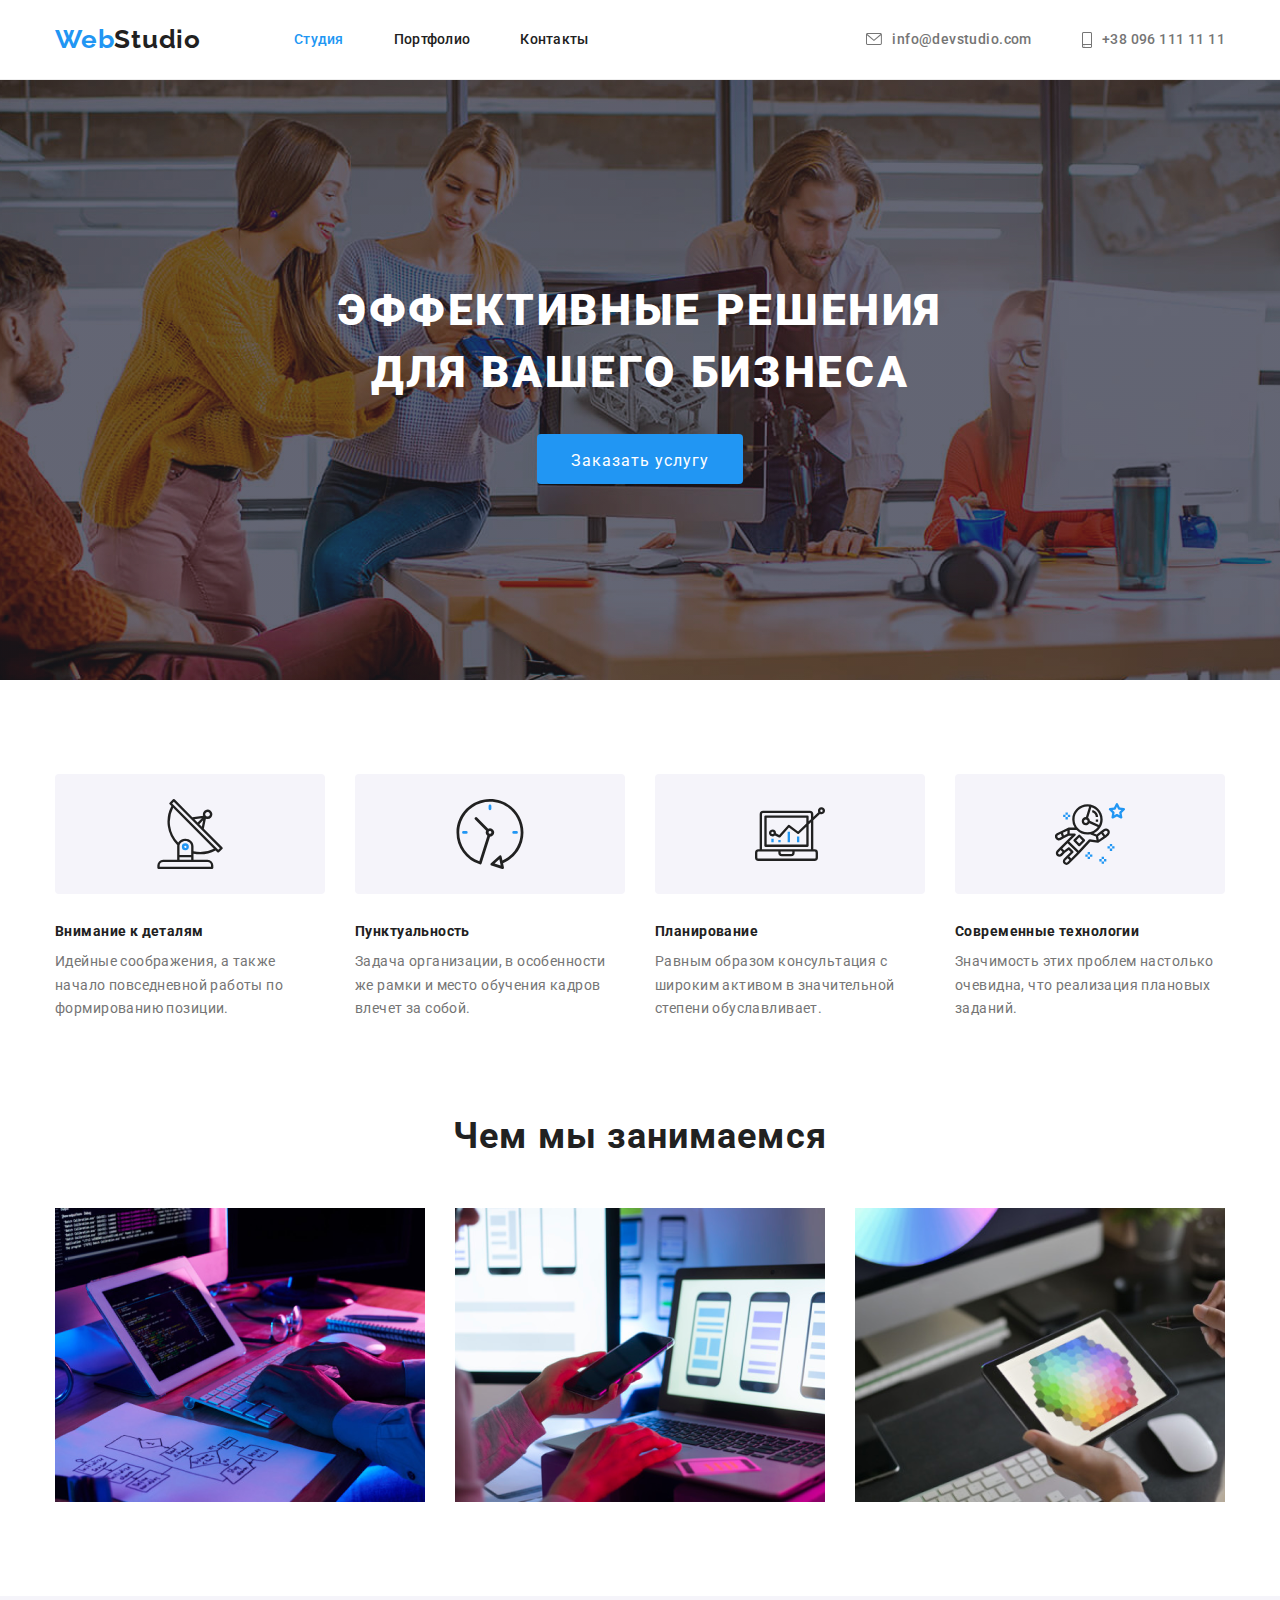
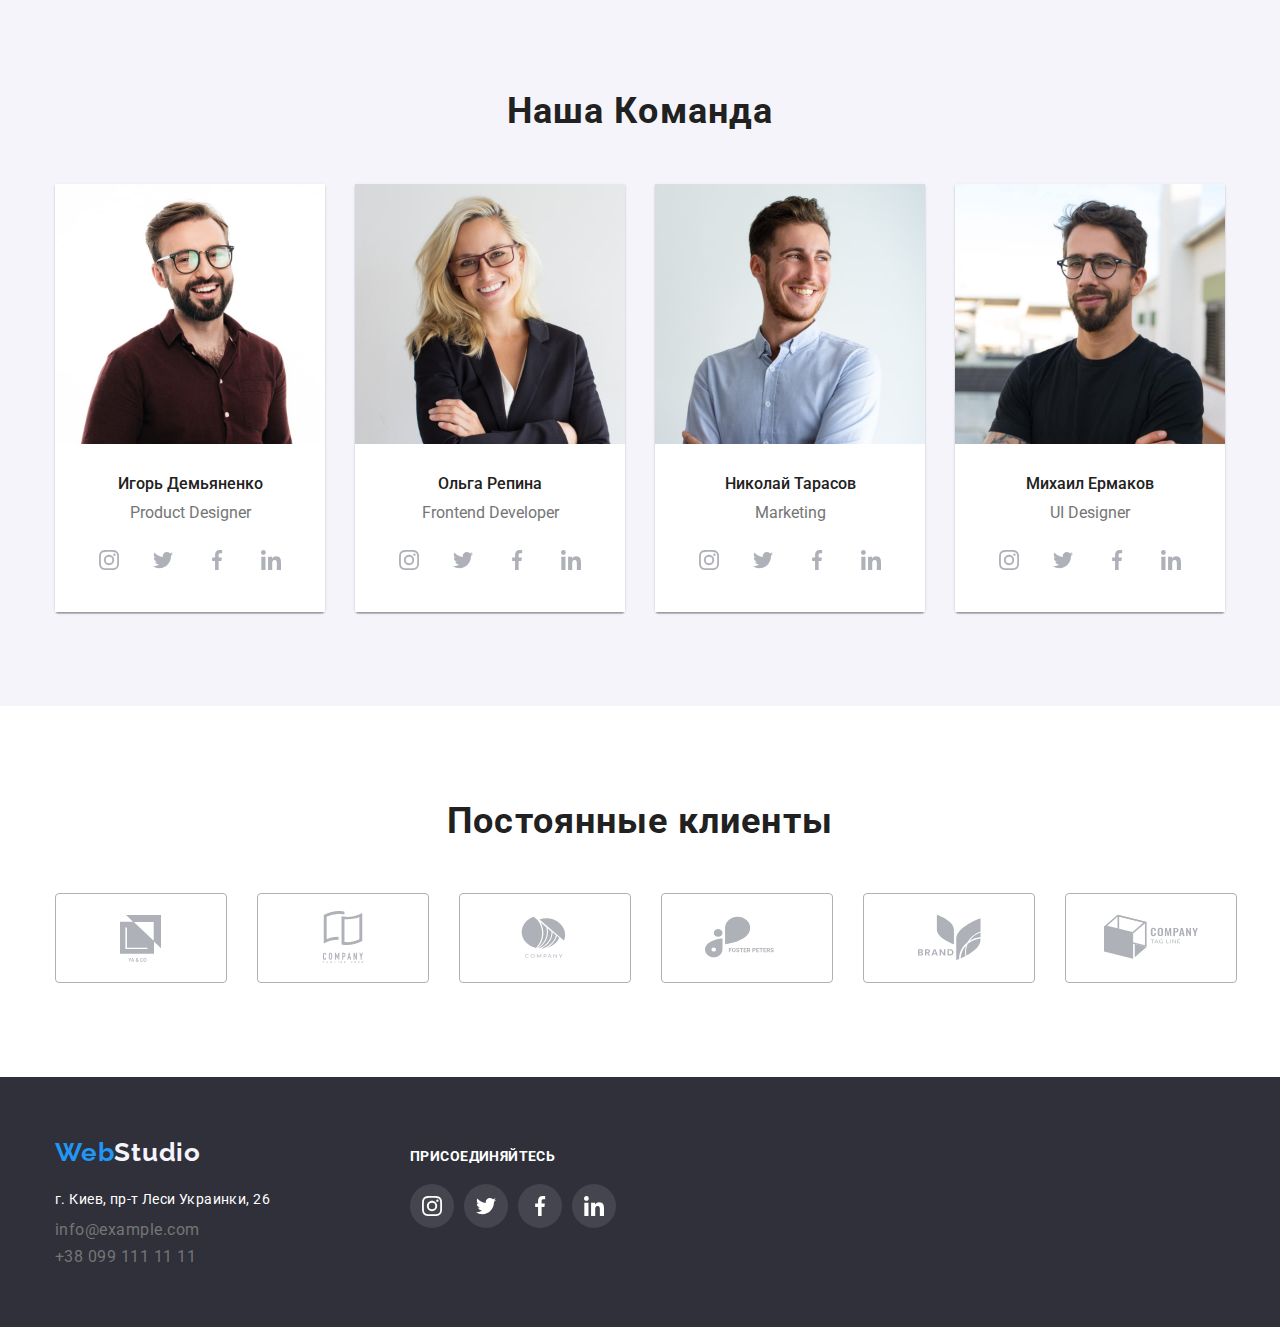
==== commit 139c10e9: "исправил свг спрайт" ====
--- a/index.html
+++ b/index.html
@@ -68,7 +68,7 @@
                     <li class="benefits-item ">
                         <div class="benefits-bg">
                               <svg class="benefits-icon" width="70" height="70"viewBox="0 0 70 70">
-                                 <use href="./images/svg/symbol-defs.svg#icon-antenna"></use>
+                                 <use href="./images/svg/symbol-defs.svg#icon-antenna-1"></use>
                              </svg> 
                         </div>
                         <h3 class="benefits-titel">Внимание к деталям</h3>
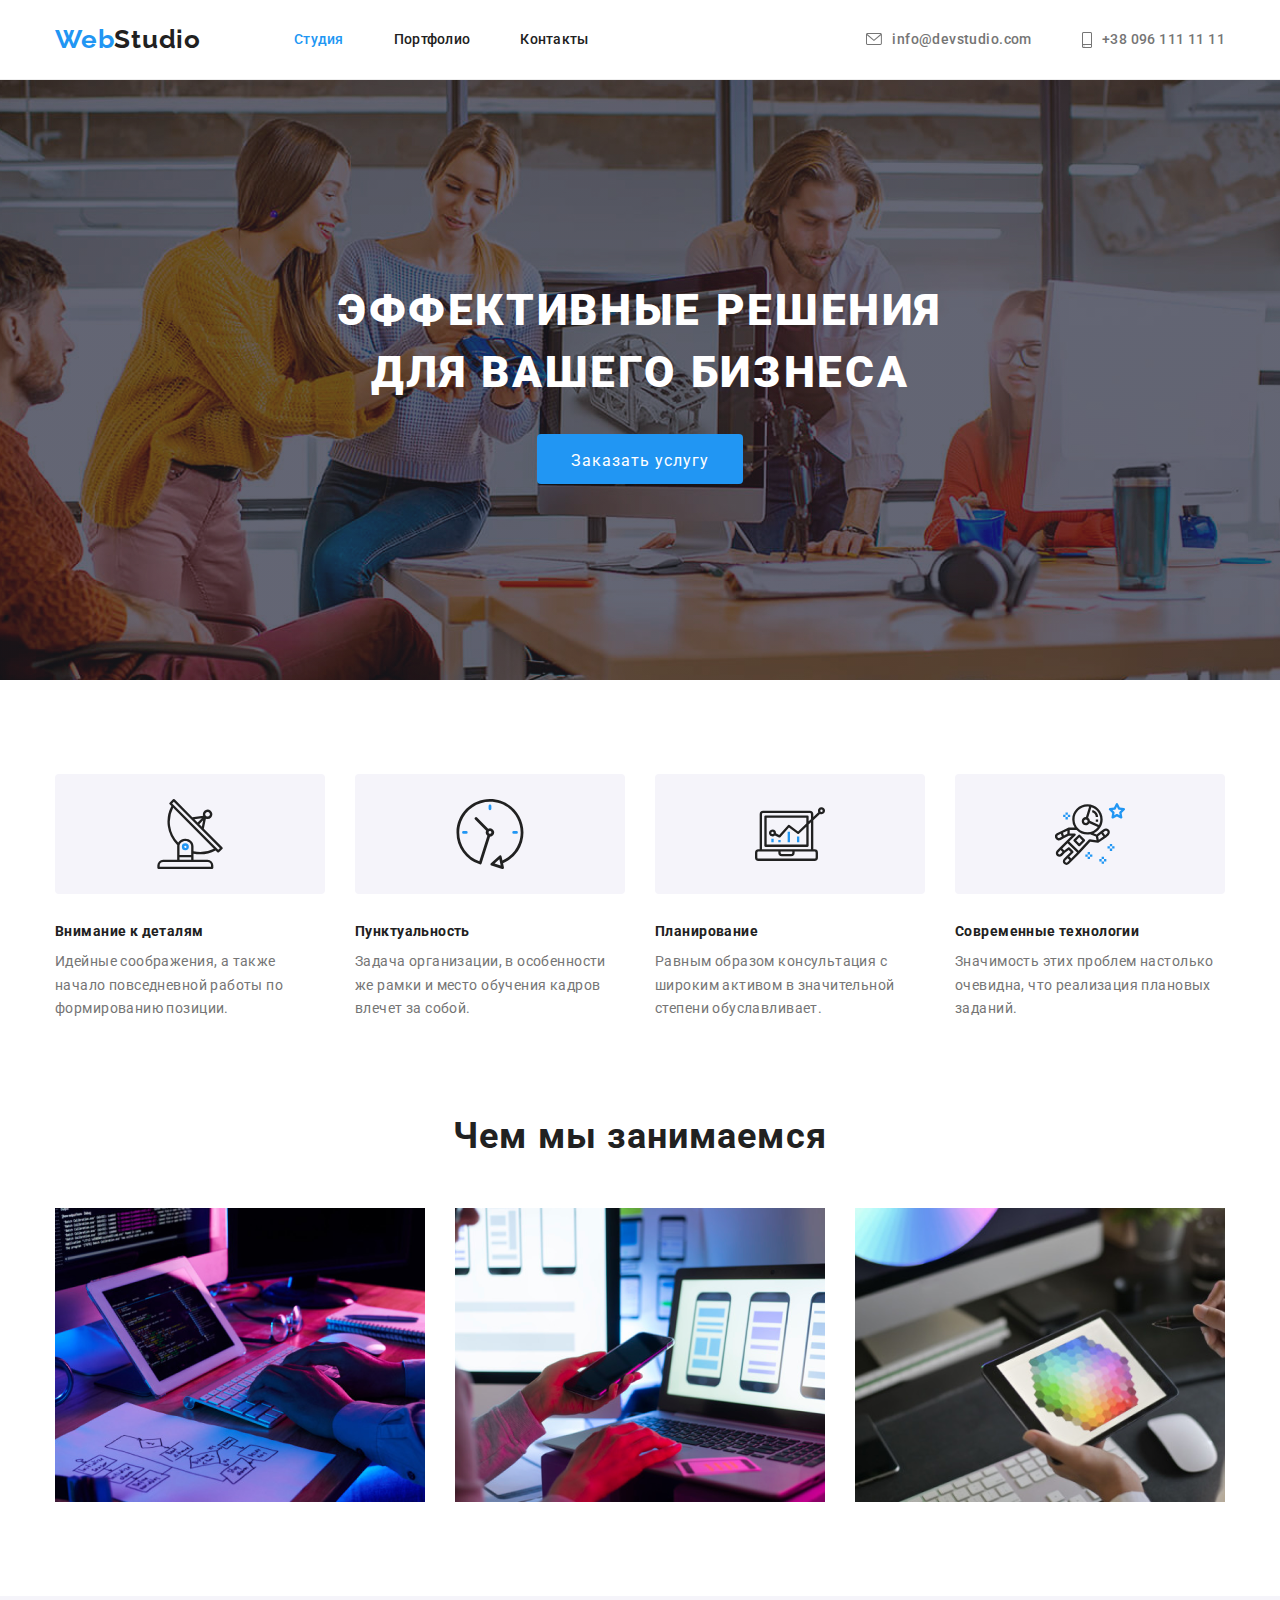
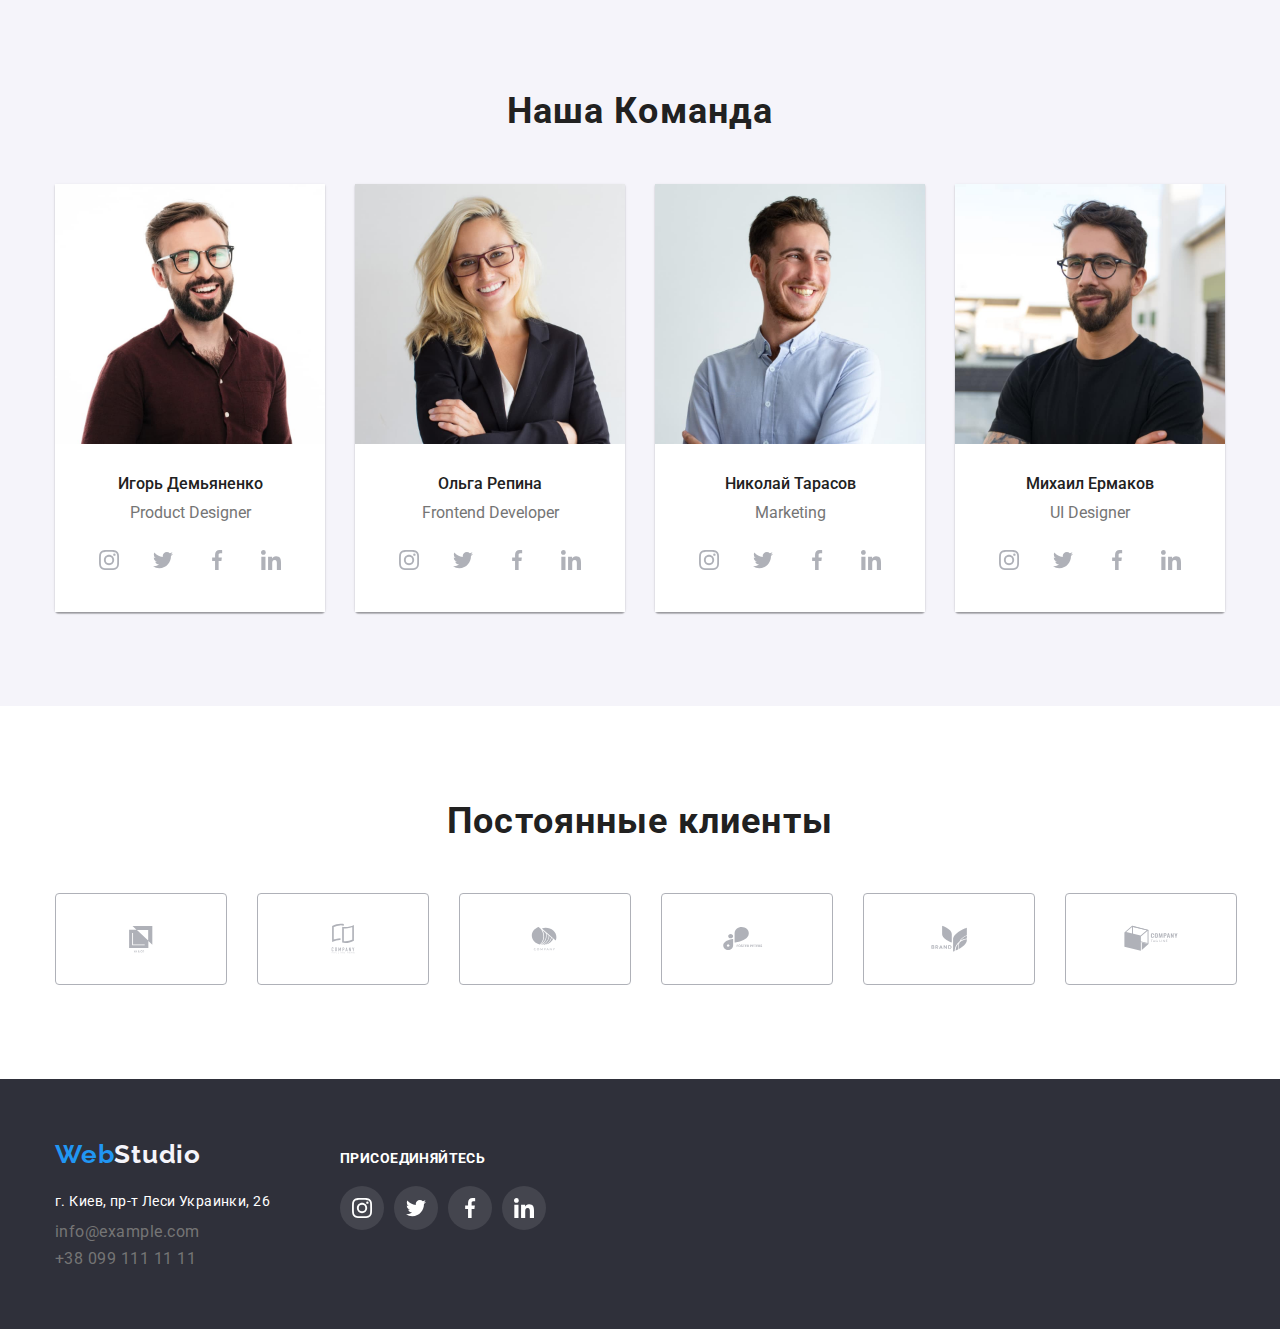
==== commit 6b565c6e: "правки" ====
--- a/index.html
+++ b/index.html
@@ -288,42 +288,42 @@
                 <ul class="clients-list">
                     <li class="clients-item">
                         <a href="" class="clients-link">
-                            <svg class="clients-icon" width="106px" hight="60px">
+                            <svg class="clients-icon" width="106px" height="60px">
                                 <use href="./images/svg/symbol-defs.svg#icon-client-1"></use>
                             </svg>
                         </a>
                     </li>
                     <li class="clients-item">
                         <a href="" class="clients-link">
-                            <svg class="clients-icon" width="106px" hight="60px">
+                            <svg class="clients-icon" width="106px" height="60px">
                                 <use href="./images/svg/symbol-defs.svg#icon-client-2"></use>
                             </svg>
                         </a>
                     </li>
                     <li class="clients-item">
                         <a href="" class="clients-link">
-                            <svg class="clients-icon" width="106px" hight="60px">
+                            <svg class="clients-icon" width="106px" height="60px">
                                 <use href="./images/svg/symbol-defs.svg#icon-client-3"></use>
                             </svg>
                         </a>
                     </li>
                     <li class="clients-item">
                     <a href="" class="clients-link">
-                        <svg class="clients-icon" width="106px" hight="60px">
+                        <svg class="clients-icon" width="106px" height="60px">
                             <use href="./images/svg/symbol-defs.svg#icon-client-4"></use>
                         </svg>
                     </a>
                     </li>
                     <li class="clients-item">
                     <a href="" class="clients-link">
-                        <svg class="clients-icon" width="106px" hight="60px">
+                        <svg class="clients-icon" width="106px" height="60px">
                             <use href="./images/svg/symbol-defs.svg#icon-client-5"></use>
                         </svg>
                     </a>
                     </li>
                     <li class="clients-item">
                         <a href="" class="clients-link">
-                            <svg class="clients-icon" width="106px" hight="60px">
+                            <svg class="clients-icon" width="106px" height="60px">
                                 <use href="./images/svg/symbol-defs.svg#icon-client-6"></use>
                             </svg>
                         </a>
--- a/css/style.css
+++ b/css/style.css
@@ -355,7 +355,7 @@
   justify-content: center;
   align-items: center;
   width: 172px;
-  height: 90px;
+  height: 92px;
   border: 1px solid #afb1b8;
   border-radius: 4px;
 }
@@ -396,7 +396,6 @@
 }
 .address-list {
   display: inline-block;
-  margin-right: 70px;
 }
 .address-list .address-item + .address-item {
   margin-top: 9px;
